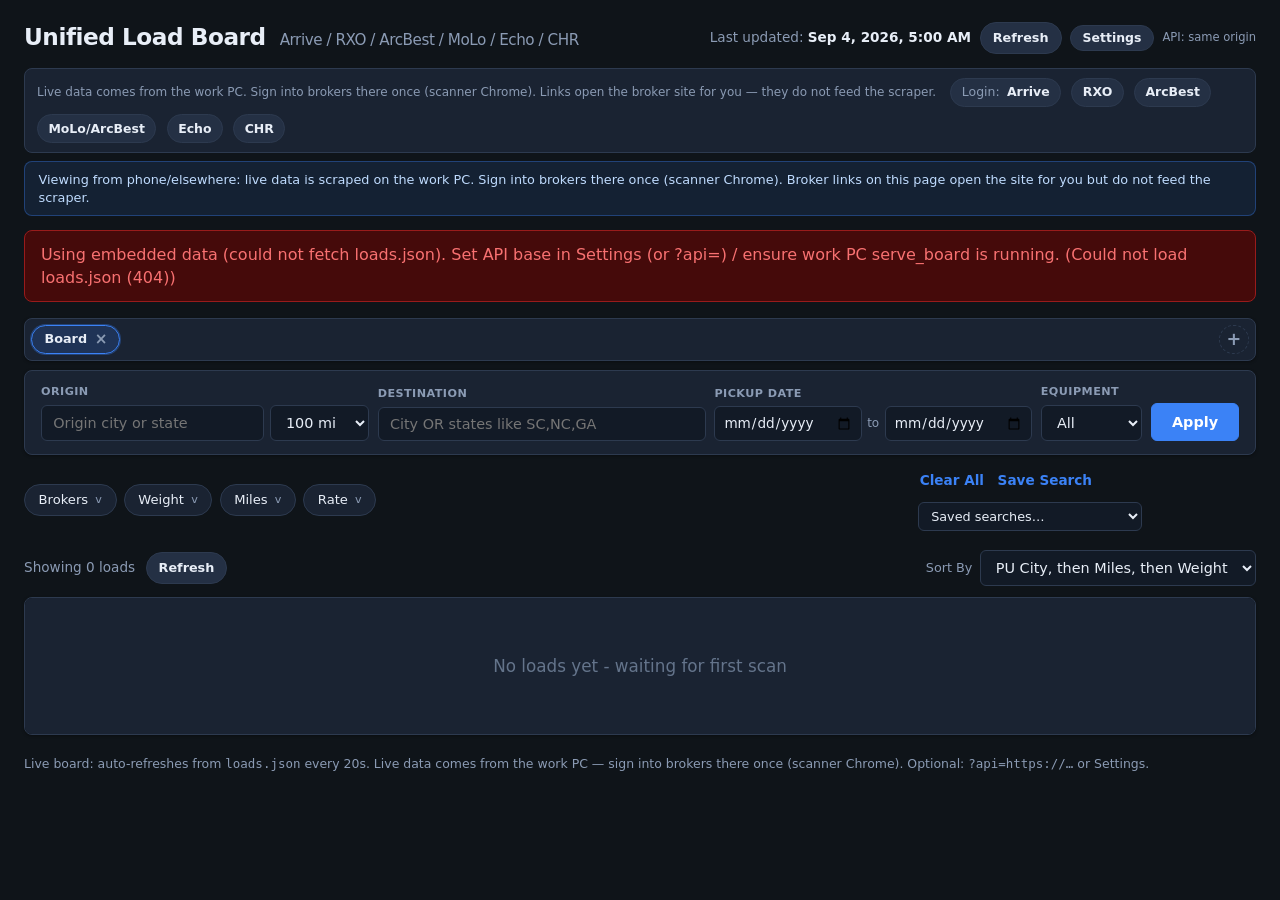
==== index.html @ 0a101c38 "Add CHR broker, clickable Load # deep-links, and per-tab broker filter Remove Notes column; multi-se" ====
<!DOCTYPE html>
<html lang="en">
<head>
  <meta charset="UTF-8" />
  <meta name="viewport" content="width=device-width, initial-scale=1" />
  <title>Unified Load Board - Zygis V</title>
  <style>
    :root {
      --bg: #0f1419;
      --surface: #1a2332;
      --surface-2: #243044;
      --border: #2d3a4f;
      --text: #e8eef7;
      --muted: #8b9bb4;
      --accent: #3b82f6;
      --accent-hover: #2563eb;
      --accent-soft: rgba(59,130,246,.18);
      --arrive: #22c55e;
      --rxo: #f59e0b;
      --arcbest: #a78bfa;
      --echo: #38bdf8;
      --chr: #fb7185;
      --warn-bg: #422006;
      --warn-border: #b45309;
      --warn-text: #fcd34d;
      --empty: #64748b;
      --row-hover: #1e2a3d;
      --input-bg: #121a26;
      --shadow: 0 1px 3px rgba(0,0,0,.35);
      --pop-shadow: 0 8px 28px rgba(0,0,0,.45);
      --radius: 8px;
      --chip-radius: 999px;
      font-family: "Inter", "Segoe UI", system-ui, -apple-system, sans-serif;
    }

    * { box-sizing: border-box; margin: 0; padding: 0; }

    body {
      background: var(--bg);
      color: var(--text);
      min-height: 100vh;
      line-height: 1.45;
      padding: 1.25rem 1.5rem 2.5rem;
    }

    header {
      display: flex;
      flex-wrap: wrap;
      align-items: flex-end;
      justify-content: space-between;
      gap: 1rem;
      margin-bottom: 1.25rem;
    }

    h1 {
      font-size: 1.45rem;
      font-weight: 650;
      letter-spacing: -0.02em;
    }

    h1 span {
      color: var(--muted);
      font-weight: 500;
      font-size: 0.95rem;
      margin-left: 0.4rem;
    }

    .meta {
      color: var(--muted);
      font-size: 0.85rem;
    }

    .meta strong { color: var(--text); font-weight: 550; }

    .meta-actions {
      display: flex;
      flex-wrap: wrap;
      align-items: center;
      gap: 0.55rem;
    }

    .btn-refresh {
      appearance: none;
      border: 1px solid var(--border);
      background: var(--surface-2);
      color: var(--text);
      font: inherit;
      font-size: 0.8rem;
      font-weight: 600;
      padding: 0.35rem 0.75rem;
      border-radius: var(--chip-radius);
      cursor: pointer;
    }
    .btn-refresh:hover { background: var(--border); border-color: var(--muted); }
    .btn-refresh:disabled { opacity: 0.6; cursor: wait; }

    .broker-bar {
      display: flex;
      flex-wrap: wrap;
      align-items: center;
      gap: 0.45rem 0.65rem;
      margin: -0.35rem 0 1rem;
      padding: 0.55rem 0.75rem;
      background: var(--surface);
      border: 1px solid var(--border);
      border-radius: var(--radius);
    }
    .broker-bar .broker-help {
      color: var(--muted);
      font-size: 0.75rem;
      margin-right: 0.25rem;
    }
    .broker-link {
      display: inline-flex;
      align-items: center;
      gap: 0.3rem;
      text-decoration: none;
      color: var(--text);
      background: var(--surface-2);
      border: 1px solid var(--border);
      border-radius: var(--chip-radius);
      padding: 0.28rem 0.65rem;
      font-size: 0.78rem;
      font-weight: 600;
    }
    .broker-link:hover { border-color: var(--accent); color: var(--accent); }
    .broker-link .blabel { color: var(--muted); font-weight: 500; margin-right: 0.15rem; }
    .broker-link.Arrive:hover { border-color: var(--arrive); color: var(--arrive); }
    .broker-link.RXO:hover { border-color: var(--rxo); color: var(--rxo); }
    .broker-link.ArcBest:hover { border-color: var(--arcbest); color: var(--arcbest); }
    .broker-link.MoLo:hover { border-color: #f472b6; color: #f472b6; }
    .broker-link.Echo:hover { border-color: var(--echo); color: var(--echo); }
    .broker-link.CHR:hover { border-color: var(--chr); color: var(--chr); }

    .remote-note {
      display: none;
      background: rgba(59,130,246,.12);
      border: 1px solid rgba(59,130,246,.35);
      color: #bfdbfe;
      padding: 0.55rem 0.85rem;
      border-radius: var(--radius);
      margin: -0.5rem 0 0.85rem;
      font-size: 0.8rem;
      line-height: 1.4;
    }
    .remote-note.visible { display: block; }
    .remote-note code { font-size: 0.75rem; }

    .settings-panel {
      display: none;
      background: var(--surface);
      border: 1px solid var(--border);
      border-radius: var(--radius);
      padding: 0.75rem 0.9rem;
      margin: -0.35rem 0 1rem;
      gap: 0.5rem;
      flex-wrap: wrap;
      align-items: center;
    }
    .settings-panel.open { display: flex; }
    .settings-panel label { font-size: 0.78rem; color: var(--muted); }
    .settings-panel input {
      flex: 1 1 220px;
      min-width: 180px;
      background: var(--input-bg);
      border: 1px solid var(--border);
      color: var(--text);
      border-radius: var(--chip-radius);
      padding: 0.35rem 0.7rem;
      font-size: 0.82rem;
    }
    .settings-panel .btn-settings-save,
    .btn-settings {
      background: var(--surface-2);
      border: 1px solid var(--border);
      color: var(--text);
      border-radius: var(--chip-radius);
      padding: 0.28rem 0.7rem;
      font-size: 0.78rem;
      font-weight: 600;
      cursor: pointer;
    }
    .settings-panel .btn-settings-save:hover,
    .btn-settings:hover { border-color: var(--accent); color: var(--accent); }
    .api-base-pill {
      font-size: 0.72rem;
      color: var(--muted);
      max-width: 280px;
      overflow: hidden;
      text-overflow: ellipsis;
      white-space: nowrap;
    }


    .banner {
      display: none;
      background: var(--warn-bg);
      border: 1px solid var(--warn-border);
      color: var(--warn-text);
      padding: 0.65rem 1rem;
      border-radius: var(--radius);
      margin-bottom: 1rem;
      font-size: 0.9rem;
      font-weight: 550;
    }

    .banner.visible { display: block; }

    /* ---- Top search toolbar ---- */
    .search-bar {
      display: flex;
      flex-wrap: wrap;
      gap: 0.55rem;
      align-items: flex-end;
      background: var(--surface);
      border: 1px solid var(--border);
      border-radius: var(--radius);
      padding: 0.85rem 1rem;
      box-shadow: var(--shadow);
      margin-bottom: 0.65rem;
    }

    .field {
      display: flex;
      flex-direction: column;
      gap: 0.25rem;
      font-size: 0.7rem;
      text-transform: uppercase;
      letter-spacing: 0.04em;
      color: var(--muted);
      font-weight: 600;
    }

    .field.grow { flex: 1 1 10rem; min-width: 9rem; }

    input, select, button {
      font-family: inherit;
    }

    input[type="text"], input[type="search"], input[type="number"], input[type="date"], select {
      background: var(--input-bg);
      border: 1px solid var(--border);
      color: var(--text);
      border-radius: 6px;
      padding: 0.5rem 0.7rem;
      font-size: 0.9rem;
      outline: none;
      min-width: 0;
      width: 100%;
    }

    input:focus, select:focus {
      border-color: var(--accent);
      box-shadow: 0 0 0 2px rgba(59,130,246,.25);
    }

    .origin-combo {
      display: flex;
      gap: 0.35rem;
      align-items: stretch;
    }
    .origin-combo input { flex: 1 1 auto; }
    .origin-combo select {
      flex: 0 0 6.2rem;
      width: auto;
    }

    .date-range {
      display: flex;
      align-items: center;
      gap: 0.35rem;
    }
    .date-range input[type="date"] {
      background: var(--input-bg);
      border: 1px solid var(--border);
      color: var(--text);
      border-radius: 6px;
      padding: 0.45rem 0.5rem;
      font-size: 0.85rem;
      min-width: 0;
      width: 9.2rem;
    }
    .date-range .date-sep {
      color: var(--muted);
      font-size: 0.75rem;
      text-transform: none;
      letter-spacing: 0;
      font-weight: 500;
    }

    .btn-search {
      background: var(--accent);
      border: 1px solid var(--accent);
      color: #fff;
      border-radius: 6px;
      padding: 0.5rem 1.25rem;
      font-size: 0.9rem;
      font-weight: 600;
      cursor: pointer;
      align-self: flex-end;
      height: 2.35rem;
      min-width: 5.5rem;
    }

    .btn-search:hover { background: var(--accent-hover); border-color: var(--accent-hover); }

    /* ---- Location tabs ---- */
    .location-tabs {
      display: flex;
      flex-wrap: wrap;
      align-items: center;
      gap: 0.4rem;
      margin-bottom: 0.55rem;
      padding: 0.35rem 0.4rem;
      background: var(--surface);
      border: 1px solid var(--border);
      border-radius: var(--radius);
      box-shadow: var(--shadow);
    }
    .loc-tabs-list {
      display: flex;
      flex-wrap: wrap;
      align-items: center;
      gap: 0.35rem;
      flex: 1 1 auto;
      min-width: 0;
    }
    .loc-tab {
      display: inline-flex;
      align-items: center;
      gap: 0.3rem;
      background: var(--surface-2);
      border: 1px solid var(--border);
      color: var(--text);
      border-radius: var(--chip-radius);
      padding: 0.28rem 0.55rem 0.28rem 0.75rem;
      font-size: 0.8rem;
      font-weight: 600;
      cursor: pointer;
      user-select: none;
      max-width: 14rem;
      height: 1.85rem;
      box-sizing: border-box;
    }
    .loc-tab:hover { border-color: var(--muted); }
    .loc-tab.active {
      border-color: var(--accent);
      background: var(--accent-soft);
      box-shadow: 0 0 0 1px rgba(59,130,246,.35);
    }
    .loc-tab-label {
      overflow: hidden;
      text-overflow: ellipsis;
      white-space: nowrap;
      outline: none;
      min-width: 1.5rem;
      max-width: 11rem;
    }
    .loc-tab-label[contenteditable="true"] {
      background: var(--input-bg);
      border-radius: 4px;
      padding: 0 0.25rem;
      cursor: text;
      user-select: text;
    }
    .loc-tab-close {
      display: inline-flex;
      align-items: center;
      justify-content: center;
      width: 1.15rem;
      height: 1.15rem;
      border-radius: 50%;
      color: var(--muted);
      font-size: 0.95rem;
      line-height: 1;
      flex: 0 0 auto;
      cursor: pointer;
    }
    .loc-tab-close:hover {
      background: rgba(248,113,113,.18);
      color: #f87171;
    }
    .loc-tab-add {
      appearance: none;
      border: 1px dashed var(--border);
      background: transparent;
      color: var(--muted);
      border-radius: var(--chip-radius);
      width: 1.85rem;
      height: 1.85rem;
      font-size: 1.1rem;
      font-weight: 650;
      cursor: pointer;
      flex: 0 0 auto;
      line-height: 1;
      padding: 0;
    }
    .loc-tab-add:hover {
      border-color: var(--accent);
      color: var(--accent);
      background: var(--accent-soft);
    }

    /* ---- Chips row ---- */
    .chips-row {
      display: flex;
      flex-wrap: wrap;
      align-items: center;
      gap: 0.55rem 0.75rem;
      margin-bottom: 0.85rem;
      position: relative;
      overflow: visible;
      padding: 0.15rem 0 0.35rem;
      min-height: 2.2rem;
    }
    .chips-row .chips-left {
      display: flex;
      flex-wrap: wrap;
      align-items: center;
      gap: 0.45rem;
      flex: 1 1 auto;
      min-width: 0;
    }
    .chips-row .chips-actions {
      display: flex;
      flex-wrap: wrap;
      align-items: center;
      gap: 0.65rem;
      margin-left: auto;
      flex: 0 0 auto;
    }
    .link-btn {
      background: none;
      border: none;
      color: var(--accent);
      font-size: 0.85rem;
      font-weight: 600;
      cursor: pointer;
      padding: 0.25rem 0.1rem;
      white-space: nowrap;
    }
    .link-btn:hover { text-decoration: underline; color: var(--accent-hover); }
    .saved-select {
      background: var(--input-bg);
      border: 1px solid var(--border);
      color: var(--text);
      border-radius: 6px;
      padding: 0.3rem 0.5rem;
      font-size: 0.8rem;
      min-width: 9rem;
      max-width: 14rem;
    }

    .chip-wrap {
      position: relative;
      display: inline-flex;
      align-items: center;
      flex: 0 0 auto;
    }

    .chip {
      position: relative;
      display: inline-flex;
      align-items: center;
      gap: 0.35rem;
      background: var(--surface);
      border: 1px solid var(--border);
      color: var(--text);
      border-radius: var(--chip-radius);
      padding: 0.4rem 0.85rem;
      font-size: 0.82rem;
      cursor: pointer;
      user-select: none;
      white-space: nowrap;
      height: 2rem;
      box-sizing: border-box;
    }

    .chip:hover { border-color: var(--accent); }
    .chip.active {
      border-color: var(--accent);
      background: var(--accent-soft);
      box-shadow: 0 0 0 1px rgba(59,130,246,.35);
    }

    .chip .chip-caret {
      color: var(--muted);
      font-size: 0.7rem;
      margin-left: 0.1rem;
    }

    .chip-clear-all {
      background: none;
      border: none;
      color: var(--accent);
      font-size: 0.82rem;
      cursor: pointer;
      padding: 0.35rem 0.5rem;
      text-decoration: underline;
      text-underline-offset: 2px;
    }

    .chip-clear-all:hover { color: var(--accent-hover); }

    .broker-checks {
      display: flex;
      flex-direction: column;
      gap: 0.35rem;
      margin: 0.35rem 0 0.55rem;
      max-height: 14rem;
      overflow: auto;
    }
    .broker-checks label {
      display: flex;
      align-items: center;
      gap: 0.45rem;
      font-size: 0.85rem;
      color: var(--text);
      cursor: pointer;
      user-select: none;
    }
    .broker-checks input { accent-color: var(--accent); }


    .popover {
      display: none !important;
      position: absolute;
      top: calc(100% + 8px);
      left: 0;
      z-index: 50;
      background: var(--surface-2);
      border: 1px solid var(--border);
      border-radius: var(--radius);
      padding: 0.9rem 1rem 0.85rem;
      min-width: 280px;
      box-shadow: var(--pop-shadow);
      white-space: normal;
    }

    .popover.open { display: block !important; }

    .popover h4 {
      font-size: 0.8rem;
      text-transform: uppercase;
      letter-spacing: 0.04em;
      color: var(--muted);
      margin-bottom: 0.65rem;
      font-weight: 650;
    }

    .range-values {
      display: flex;
      justify-content: space-between;
      font-size: 0.85rem;
      font-variant-numeric: tabular-nums;
      margin-bottom: 0.55rem;
      color: var(--text);
    }

    .dual-range {
      position: relative;
      height: 28px;
      margin: 0.2rem 0 0.75rem;
    }

    .dual-range input[type="range"] {
      position: absolute;
      left: 0;
      top: 8px;
      width: 100%;
      margin: 0;
      pointer-events: none;
      -webkit-appearance: none;
      appearance: none;
      background: transparent;
      height: 0;
    }

    .dual-range .track {
      position: absolute;
      left: 0;
      right: 0;
      top: 14px;
      height: 4px;
      background: var(--border);
      border-radius: 2px;
    }

    .dual-range .track-fill {
      position: absolute;
      top: 14px;
      height: 4px;
      background: var(--accent);
      border-radius: 2px;
      pointer-events: none;
    }

    .dual-range input[type="range"]::-webkit-slider-thumb {
      -webkit-appearance: none;
      appearance: none;
      pointer-events: auto;
      width: 16px;
      height: 16px;
      border-radius: 50%;
      background: #fff;
      border: 2px solid var(--accent);
      cursor: pointer;
      box-shadow: 0 1px 3px rgba(0,0,0,.4);
      position: relative;
      z-index: 2;
    }

    .dual-range input[type="range"]::-moz-range-thumb {
      pointer-events: auto;
      width: 16px;
      height: 16px;
      border-radius: 50%;
      background: #fff;
      border: 2px solid var(--accent);
      cursor: pointer;
      box-shadow: 0 1px 3px rgba(0,0,0,.4);
    }

    .dual-range input[type="range"]::-webkit-slider-runnable-track {
      height: 4px;
      background: transparent;
    }

    .dual-range input[type="range"]::-moz-range-track {
      height: 4px;
      background: transparent;
    }

    .range-inputs {
      display: flex;
      gap: 0.5rem;
      margin-bottom: 0.75rem;
    }

    .range-inputs label {
      flex: 1;
      display: flex;
      flex-direction: column;
      gap: 0.2rem;
      font-size: 0.68rem;
      text-transform: uppercase;
      letter-spacing: 0.04em;
      color: var(--muted);
      font-weight: 600;
    }

    .pop-actions {
      display: flex;
      justify-content: flex-end;
      gap: 0.45rem;
    }

    .btn-sm {
      background: var(--surface);
      border: 1px solid var(--border);
      color: var(--text);
      border-radius: 6px;
      padding: 0.35rem 0.7rem;
      font-size: 0.8rem;
      cursor: pointer;
    }

    .btn-sm:hover { background: var(--border); }

    .btn-sm.primary {
      background: var(--accent);
      border-color: var(--accent);
      color: #fff;
      font-weight: 600;
    }

    .btn-sm.primary:hover { background: var(--accent-hover); }

    /* ---- Stats + sort ---- */
    .stats-row {
      display: flex;
      flex-wrap: wrap;
      align-items: center;
      justify-content: space-between;
      gap: 0.75rem;
      margin-bottom: 0.65rem;
    }

    .stats {
      color: var(--muted);
      font-size: 0.85rem;
    }

    .sort-wrap {
      display: flex;
      align-items: center;
      gap: 0.45rem;
      font-size: 0.8rem;
      color: var(--muted);
    }

    .sort-wrap select {
      min-width: 15rem;
      width: auto;
    }

    .table-wrap {
      overflow-x: auto;
      border: 1px solid var(--border);
      border-radius: var(--radius);
      background: var(--surface);
      box-shadow: var(--shadow);
    }

    table {
      width: 100%;
      border-collapse: collapse;
      font-size: 0.875rem;
      min-width: 1280px;
    }

    th, td {
      padding: 0.7rem 0.75rem;
      text-align: left;
      border-bottom: 1px solid var(--border);
      white-space: nowrap;
    }

    th {
      background: var(--surface-2);
      color: var(--muted);
      font-size: 0.72rem;
      text-transform: uppercase;
      letter-spacing: 0.045em;
      font-weight: 650;
      cursor: pointer;
      user-select: none;
      position: sticky;
      top: 0;
      z-index: 1;
    }

    th:hover { color: var(--text); }
    th .sort-ind { opacity: 0.45; margin-left: 0.25rem; font-weight: 700; }
    th.active .sort-ind { opacity: 1; color: var(--accent); }

    tbody tr:hover { background: var(--row-hover); }
    tbody tr:last-child td { border-bottom: none; }

    .num { text-align: right; font-variant-numeric: tabular-nums; }
    th.num { text-align: right; }

    .badge {
      display: inline-block;
      padding: 0.15rem 0.5rem;
      border-radius: 999px;
      font-size: 0.75rem;
      font-weight: 650;
      letter-spacing: 0.02em;
    }

    .badge.Arrive { background: rgba(34,197,94,.15); color: var(--arrive); }
    .badge.RXO { background: rgba(245,158,11,.15); color: var(--rxo); }
    .badge.ArcBest { background: rgba(167,139,250,.15); color: var(--arcbest); }
    .badge.MoLo { background: rgba(244,114,182,.15); color: #f472b6; }
    .badge.Echo { background: rgba(56,189,248,.15); color: var(--echo); }
    .badge.CHR { background: rgba(251,113,133,.15); color: var(--chr); }

    .link a {
      color: var(--accent);
      text-decoration: none;
      font-weight: 550;
    }
    .link a:hover { text-decoration: underline; color: var(--accent-hover); }

    .age {
      font-variant-numeric: tabular-nums;
      color: var(--muted);
      font-weight: 550;
    }

    .empty {
      text-align: center;
      padding: 3.5rem 1.5rem;
      color: var(--empty);
      font-size: 1.05rem;
    }

    .error {
      color: #f87171;
      background: #450a0a;
      border: 1px solid #991b1b;
      padding: 0.75rem 1rem;
      border-radius: var(--radius);
      margin-bottom: 1rem;
      display: none;
    }
    .error.visible { display: block; }

    footer {
      margin-top: 1.25rem;
      color: var(--muted);
      font-size: 0.78rem;
    }

    @media (max-width: 720px) {
      body { padding: 1rem; }
      .search-bar .field { flex: 1 1 45%; }
      .sort-wrap { width: 100%; }
      .sort-wrap select { width: 100%; min-width: 0; }
    }
  </style>
</head>
<body>
  <header>
    <div>
      <h1>Unified Load Board <span>Arrive / RXO / ArcBest / MoLo / Echo / CHR</span></h1>
    </div>
    <div class="meta-actions">
      <div class="meta">Last updated: <strong id="updatedAt">-</strong></div>
      <button type="button" class="btn-refresh" id="btnRefresh" title="Re-fetch loads.json now">Refresh</button>
      <button type="button" class="btn-settings" id="btnSettings" title="Set remote API base URL">Settings</button>
      <span class="api-base-pill" id="apiBasePill" title="Data API base"></span>
    </div>
  </header>

  <div class="broker-bar" id="brokerBar" aria-label="Broker login links">
    <span class="broker-help" id="brokerHelp">Live data comes from the work PC. Sign into brokers there once (scanner Chrome). Links below open the broker site for you — they do not feed the scraper.</span>
    <a class="broker-link Arrive" href="https://carrier.arrivelogistics.com/find-loads" target="_blank" rel="noopener noreferrer"><span class="blabel">Login:</span> Arrive</a>
    <a class="broker-link RXO" href="https://carrier.rxoconnect.rxo.com/loads/available-loads" target="_blank" rel="noopener noreferrer">RXO</a>
    <a class="broker-link ArcBest" href="https://carriers.arcb.com/Shipments" target="_blank" rel="noopener noreferrer">ArcBest</a>
    <a class="broker-link MoLo" href="https://carriers.arcb.com/Shipments" target="_blank" rel="noopener noreferrer">MoLo/ArcBest</a>
    <a class="broker-link Echo" href="https://echodrive.echo.com/carrier/10261/availableLoads" target="_blank" rel="noopener noreferrer">Echo</a>
    <a class="broker-link CHR" href="https://www.navispherecarrier.com/" target="_blank" rel="noopener noreferrer">CHR</a>
  </div>

  <div class="settings-panel" id="settingsPanel" aria-label="API settings">
    <label for="apiBaseInput">API base URL (tunnel or work PC)</label>
    <input type="url" id="apiBaseInput" placeholder="https://xxxx.trycloudflare.com" autocomplete="off" />
    <button type="button" class="btn-settings-save" id="btnSaveApi">Save</button>
    <button type="button" class="btn-settings-save" id="btnClearApi">Clear (same origin)</button>
  </div>

  <div id="remoteNote" class="remote-note" role="status">
    Viewing from phone/elsewhere: live data is scraped on the work PC. Sign into brokers there once (scanner Chrome). Broker links on this page open the site for you but do not feed the scraper.
  </div>

  <div id="sampleBanner" class="banner" role="status">
    Sample data - not live. Rows with EXAMPLE- IDs are placeholders for UI demo only.
  </div>

  <div id="errorBox" class="error" role="alert"></div>

  <!-- Multi-location tabs (each tab keeps its own filter set) -->
  <div class="location-tabs" id="locationTabs" role="tablist" aria-label="Location boards">
    <div class="loc-tabs-list" id="locTabsList"></div>
    <button type="button" class="loc-tab-add" id="locTabAdd" title="Add location tab" aria-label="Add location tab">+</button>
  </div>

  <!-- Top search row (Arrive-like) -->
  <div class="search-bar" id="searchBar">
    <label class="field grow">Origin
      <div class="origin-combo">
        <input type="text" id="filterOrigin" placeholder="Origin city or state" autocomplete="off" aria-label="Origin city or state" />
        <select id="filterRadius" aria-label="Origin radius" title="Origin radius">
          <option value="50">50 mi</option>
          <option value="100" selected>100 mi</option>
          <option value="150">150 mi</option>
          <option value="250">250 mi</option>
          <option value="any">Any</option>
        </select>
      </div>
    </label>
    <label class="field grow">Destination
      <input type="text" id="filterDest" placeholder="City OR states like SC,NC,GA" autocomplete="off" aria-label="Destination city or states (e.g. SC, NC, GA)" title="Enter a city, or multiple US state codes: SC,NC,GA or SC NC GA" />
    </label>
    <label class="field">Pickup date
      <div class="date-range" role="group" aria-label="Pickup date range">
        <input type="date" id="filterPuFrom" aria-label="Pickup from date" />
        <span class="date-sep">to</span>
        <input type="date" id="filterPuTo" aria-label="Pickup to date" />
      </div>
    </label>
    <label class="field">Equipment
      <select id="filterEquipment" aria-label="Filter by equipment">
        <option value="">All</option>
      </select>
    </label>
    <button type="button" class="btn-search" id="btnSearch">Apply</button>
  </div>

  <!-- Filter chips with popovers (popover MUST NOT live inside <button>) -->
  <div class="chips-row" id="chipsRow">
    <div class="chips-left">
      <div class="chip-wrap" id="wrapBrokers">
        <button type="button" class="chip" id="chipBrokers" data-chip="brokers" aria-haspopup="true" aria-expanded="false">
          <span class="chip-label">Brokers</span><span class="chip-caret">v</span>
        </button>
        <div class="popover" id="popBrokers" role="dialog" aria-label="Broker filter">
          <h4>Brokers</h4>
          <div class="broker-checks" id="brokerChecks"></div>
          <div class="pop-actions">
            <button type="button" class="btn-sm" data-clear="brokers">All</button>
            <button type="button" class="btn-sm primary" data-done="brokers">Done</button>
          </div>
        </div>
      </div>

      <div class="chip-wrap" id="wrapWeight">
        <button type="button" class="chip" id="chipWeight" data-chip="weight" aria-haspopup="true" aria-expanded="false">
          <span class="chip-label">Weight</span><span class="chip-caret">v</span>
        </button>
        <div class="popover" id="popWeight" role="dialog" aria-label="Weight filter">
          <h4>Weight (lbs)</h4>
          <div class="range-values">
            <span id="weightMinLabel">0</span>
            <span id="weightMaxLabel">0</span>
          </div>
          <div class="dual-range" id="weightDual">
            <div class="track"></div>
            <div class="track-fill" id="weightFill"></div>
            <input type="range" id="weightMinRange" aria-label="Min weight" />
            <input type="range" id="weightMaxRange" aria-label="Max weight" />
          </div>
          <div class="range-inputs">
            <label>Min <input type="number" id="weightMinNum" /></label>
            <label>Max <input type="number" id="weightMaxNum" /></label>
          </div>
          <div class="pop-actions">
            <button type="button" class="btn-sm" data-clear="weight">Clear</button>
            <button type="button" class="btn-sm primary" data-done="weight">Done</button>
          </div>
        </div>
      </div>

      <div class="chip-wrap" id="wrapMiles">
        <button type="button" class="chip" id="chipMiles" data-chip="miles" aria-haspopup="true" aria-expanded="false">
          <span class="chip-label">Miles</span><span class="chip-caret">v</span>
        </button>
        <div class="popover" id="popMiles" role="dialog" aria-label="Miles filter">
          <h4>Miles</h4>
          <div class="range-values">
            <span id="milesMinLabel">0</span>
            <span id="milesMaxLabel">0</span>
          </div>
          <div class="dual-range" id="milesDual">
            <div class="track"></div>
            <div class="track-fill" id="milesFill"></div>
            <input type="range" id="milesMinRange" aria-label="Min miles" />
            <input type="range" id="milesMaxRange" aria-label="Max miles" />
          </div>
          <div class="range-inputs">
            <label>Min <input type="number" id="milesMinNum" /></label>
            <label>Max <input type="number" id="milesMaxNum" /></label>
          </div>
          <div class="pop-actions">
            <button type="button" class="btn-sm" data-clear="miles">Clear</button>
            <button type="button" class="btn-sm primary" data-done="miles">Done</button>
          </div>
        </div>
      </div>

      <div class="chip-wrap" id="wrapRate">
        <button type="button" class="chip" id="chipRate" data-chip="rate" aria-haspopup="true" aria-expanded="false">
          <span class="chip-label">Rate</span><span class="chip-caret">v</span>
        </button>
        <div class="popover" id="popRate" role="dialog" aria-label="Rate filter">
          <h4>Rate ($)</h4>
          <div class="range-values">
            <span id="rateMinLabel">0</span>
            <span id="rateMaxLabel">0</span>
          </div>
          <div class="dual-range" id="rateDual">
            <div class="track"></div>
            <div class="track-fill" id="rateFill"></div>
            <input type="range" id="rateMinRange" aria-label="Min rate" />
            <input type="range" id="rateMaxRange" aria-label="Max rate" />
          </div>
          <div class="range-inputs">
            <label>Min <input type="number" id="rateMinNum" /></label>
            <label>Max <input type="number" id="rateMaxNum" /></label>
          </div>
          <div class="pop-actions">
            <button type="button" class="btn-sm" data-clear="rate">Clear</button>
            <button type="button" class="btn-sm primary" data-done="rate">Done</button>
          </div>
        </div>
      </div>
    </div>
    <div class="chips-actions">
      <button type="button" class="link-btn" id="clearAll">Clear All</button>
      <button type="button" class="link-btn" id="btnSaveSearch">Save Search</button>
      <select id="savedSearches" class="saved-select" aria-label="Saved searches">
        <option value="">Saved searches…</option>
      </select>
    </div>
  </div>

  <div class="stats-row">
    <div class="stats-left" style="display:flex;align-items:center;gap:0.65rem;flex-wrap:wrap;">
      <div class="stats" id="stats">Showing 0 loads</div>
      <button type="button" class="btn-refresh" id="btnRefreshStats" title="Re-fetch loads.json now">Refresh</button>
    </div>
    <div class="sort-wrap">
      <label for="sortPreset">Sort By</label>
      <select id="sortPreset" aria-label="Sort By">
        <option value="pu_miles_weight">PU City, then Miles, then Weight</option>
        <option value="miles_asc">Closest miles (low-high)</option>
        <option value="miles_desc">Farthest miles</option>
        <option value="weight_desc">Heaviest weight</option>
        <option value="weight_asc">Lightest weight</option>
        <option value="rate_desc">Highest rate</option>
        <option value="rate_asc">Lowest rate</option>
        <option value="newest">Newest on board</option>
        <option value="column">Column header (manual)</option>
      </select>
    </div>
  </div>

  <div class="table-wrap">
    <table id="loadsTable" aria-label="Consolidated loads">
      <thead>
        <tr>
          <th data-key="source">Source <span class="sort-ind">*</span></th>
          <th data-key="id">Load # <span class="sort-ind">*</span></th>
          <th data-key="pickup_city">PU City <span class="sort-ind">*</span></th>
          <th data-key="pickup_date">PU Date <span class="sort-ind">*</span></th>
          <th data-key="pickup_time">PU Time <span class="sort-ind">*</span></th>
          <th data-key="delivery_city">Del City <span class="sort-ind">*</span></th>
          <th data-key="delivery_date">Del Date <span class="sort-ind">*</span></th>
          <th data-key="delivery_time">Del Time <span class="sort-ind">*</span></th>
          <th class="num" data-key="weight">Weight <span class="sort-ind">*</span></th>
          <th class="num" data-key="pallets">Pallets <span class="sort-ind">*</span></th>
          <th data-key="equipment">Equip <span class="sort-ind">*</span></th>
          <th class="num" data-key="miles">Miles <span class="sort-ind">*</span></th>
          <th class="num" data-key="rate">Rate <span class="sort-ind">*</span></th>
          <th class="num" data-key="rpm">RPM <span class="sort-ind">*</span></th>
          <th data-key="seen_age">On board <span class="sort-ind">*</span></th>
        </tr>
      </thead>
      <tbody id="tbody"></tbody>
    </table>
    <div id="emptyState" class="empty" hidden>No loads yet - waiting for first scan</div>
  </div>

  <footer>
    Live board: auto-refreshes from <code>loads.json</code> every 20s. Live data comes from the work PC — sign into brokers there once (scanner Chrome). Optional: <code>?api=https://…</code> or Settings.
  </footer>

  <script src="config.js"></script>
  <script>
    (function () {
      const EMPTY = "-";
      const API_LS_KEY = "ulb_api_base";

      function resolveApiBase() {
        try {
          const q = new URLSearchParams(location.search).get("api");
          if (q && String(q).trim()) return String(q).trim().replace(/\/+$/, "");
        } catch (_) {}
        try {
          const ls = localStorage.getItem(API_LS_KEY);
          if (ls && String(ls).trim()) return String(ls).trim().replace(/\/+$/, "");
        } catch (_) {}
        try {
          if (typeof window.ULB_API_BASE === "string" && window.ULB_API_BASE.trim()) {
            return window.ULB_API_BASE.trim().replace(/\/+$/, "");
          }
        } catch (_) {}
        return "";
      }

      let API_BASE = resolveApiBase();

      function apiUrl(path) {
        const p = String(path || "").replace(/^\/+/, "");
        if (!API_BASE) return p;
        return API_BASE.replace(/\/+$/, "") + "/" + p;
      }

      function refreshApiUi() {
        const pill = document.getElementById("apiBasePill");
        const note = document.getElementById("remoteNote");
        const help = document.getElementById("brokerHelp");
        const input = document.getElementById("apiBaseInput");
        if (pill) {
          pill.textContent = API_BASE ? ("API: " + API_BASE) : "API: same origin";
          pill.title = API_BASE || location.origin || "same origin";
        }
        if (input && document.activeElement !== input) input.value = API_BASE || "";
        const remote = !!API_BASE || (location.hostname && location.hostname !== "localhost" && location.hostname !== "127.0.0.1");
        if (note) {
          if (remote) note.classList.add("visible");
          else note.classList.remove("visible");
        }
        if (help) {
          help.textContent = remote
            ? "Live data comes from the work PC. Sign into brokers there once (scanner Chrome). Links open the broker site for you — they do not feed the scraper."
            : "Local board: keep scanner Chrome signed in on this PC. Broker links open login pages (use the scanner Chrome profile for scraping).";
        }
      }

      const state = {
        loads: [],
        updatedAt: null,
        sortPreset: "pu_miles_weight",
        sortKey: "pickup_city",
        sortDir: "asc",
        dataSource: null,
        pickupFrom: "",
        pickupTo: "",
        // Applied filter snapshot (Search/Apply copies UI into these)
        applied: null,
        // Applied range filters (null = full / inactive)
        weightMin: null,
        weightMax: null,
        milesMin: null,
        milesMax: null,
        rateMin: null,
        rateMax: null,
        // Data-derived bounds
        bounds: {
          weight: { min: 0, max: 0 },
          miles: { min: 0, max: 0 },
          rate: { min: 0, max: 0 },
        },
        cityCoords: {},
        originIndex: {},
        zipCoords: {},
      };

      const el = {
        tbody: document.getElementById("tbody"),
        empty: document.getElementById("emptyState"),
        updatedAt: document.getElementById("updatedAt"),
        banner: document.getElementById("sampleBanner"),
        error: document.getElementById("errorBox"),
        stats: document.getElementById("stats"),
        origin: document.getElementById("filterOrigin"),
        radius: document.getElementById("filterRadius"),
        dest: document.getElementById("filterDest"),
        equipment: document.getElementById("filterEquipment"),
        puFrom: document.getElementById("filterPuFrom"),
        puTo: document.getElementById("filterPuTo"),
        sortPreset: document.getElementById("sortPreset"),
        btnSearch: document.getElementById("btnSearch"),
        locTabsList: document.getElementById("locTabsList"),
        locTabAdd: document.getElementById("locTabAdd"),
        clearAll: document.getElementById("clearAll"),
        btnSaveSearch: document.getElementById("btnSaveSearch"),
        btnRefresh: document.getElementById("btnRefresh"),
        btnRefreshStats: document.getElementById("btnRefreshStats"),
        savedSearches: document.getElementById("savedSearches"),
        table: document.getElementById("loadsTable"),
        chipWeight: document.getElementById("chipWeight"),
        chipMiles: document.getElementById("chipMiles"),
        chipRate: document.getElementById("chipRate"),
        chipBrokers: document.getElementById("chipBrokers"),
      };

      const ALL_BROKERS = ["Arrive", "RXO", "ArcBest", "MoLo", "Echo", "CHR"];
      const BROKER_BOARD_URLS = {
        Arrive: "https://carrier.arrivelogistics.com/find-loads",
        RXO: "https://carrier.rxoconnect.rxo.com/loads/available-loads",
        ArcBest: "https://carriers.arcb.com/Shipments",
        MoLo: "https://carriers.arcb.com/Shipments",
        Echo: "https://echodrive.echo.com/carrier/10261/availableLoads",
        CHR: "https://www.navispherecarrier.com/",
      };

      function normalizeSourcesList(f) {
        if (f && Array.isArray(f.sources) && f.sources.length) {
          const want = {};
          f.sources.forEach((s) => { if (s) want[String(s)] = true; });
          const picked = ALL_BROKERS.filter((s) => want[s]);
          return picked.length ? picked : ALL_BROKERS.slice();
        }
        // Migrate legacy single-select `source` (and drop it going forward)
        if (f && f.source) {
          const s = String(f.source);
          if (ALL_BROKERS.indexOf(s) >= 0) return [s];
        }
        return ALL_BROKERS.slice();
      }

      function sourcesAreAll(list) {
        const s = list || [];
        return s.length === 0 || s.length >= ALL_BROKERS.length;
      }

      function isUsefulLoadUrl(url, id) {
        const u = String(url || "").trim();
        if (!u || !/^https?:\/\//i.test(u)) return false;
        if (/^tel:/i.test(u)) return false;
        const bare = u.replace(/\/$/, "");
        const boards = Object.keys(BROKER_BOARD_URLS).map((k) =>
          String(BROKER_BOARD_URLS[k]).replace(/\/$/, "")
        );
        if (boards.indexOf(bare) >= 0) return false;
        // Generic board path with only query-less board URL variants
        for (let i = 0; i < boards.length; i++) {
          if (bare === boards[i]) return false;
        }
        if (id && u.indexOf(String(id)) >= 0) return true;
        // Non-board http(s) link (detail / filtered / deep) counts as useful
        return true;
      }

      function loadDetailUrl(load) {
        const id = String((load && load.id) || "").trim();
        const src = String((load && load.source) || "").trim();
        const raw = String((load && load.url) || "").trim();
        if (isUsefulLoadUrl(raw, id)) return raw;
        const board = BROKER_BOARD_URLS[src] || "";
        const synthetic =
          !id ||
          /^(ARR-|ARC-|ECHO-|CHR-|EXAMPLE-)/i.test(id) ||
          id.indexOf(",") >= 0;
        if (synthetic) return board || raw || "";
        const enc = encodeURIComponent(id);
        if (src === "Arrive") {
          return "https://carrier.arrivelogistics.com/find-loads?loadBoardId=" + enc;
        }
        if (src === "RXO") {
          // RXO ids often look like "2-21508696"
          return "https://carrier.rxoconnect.rxo.com/loads/" + enc;
        }
        if (src === "ArcBest" || src === "MoLo") {
          return "https://carriers.arcb.com/Shipments?shipmentId=" + enc;
        }
        if (src === "Echo") {
          return "https://echodrive.echo.com/carrier/10261/availableLoads?loadId=" + enc;
        }
        if (src === "CHR") {
          return "https://www.navispherecarrier.com/?loadId=" + enc;
        }
        return board || raw || "";
      }

      function rpm(load) {
        if (load.rate == null || load.miles == null || Number(load.miles) === 0) return null;
        return Number(load.rate) / Number(load.miles);
      }

      /**
       * parseWeight(val): number from "43290", "43,290 LBS", "30.1".
       * If string clearly contains "ton"/"tons", treat as tons*2000.
       * Arrive-style small decimals like 30.1 with no tons marker are kept as-is
       * (filter on the numeric value; do not auto-scale to pounds).
       */
      function parseWeight(val) {
        if (val == null || val === "") return null;
        if (typeof val === "number" && !Number.isNaN(val)) return val;
        const s = String(val).trim();
        const cleaned = s.replace(/,/g, "");
        const m = cleaned.match(/(\d+(?:\.\d+)?)/);
        if (!m) return null;
        let n = parseFloat(m[1]);
        if (Number.isNaN(n)) return null;
        if (/\btons?\b/i.test(s)) n = n * 2000;
        return n;
      }

      /** parseMiles(val): number from miles field */
      function parseMiles(val) {
        if (val == null || val === "") return null;
        if (typeof val === "number" && !Number.isNaN(val)) return val;
        const cleaned = String(val).replace(/,/g, "");
        const m = cleaned.match(/(\d+(?:\.\d+)?)/);
        if (!m) return null;
        const n = parseFloat(m[1]);
        return Number.isNaN(n) ? null : n;
      }

      /** cityMatch(hay, needle): case-insensitive includes */
      function cityMatch(hay, needle) {
        if (!needle) return true;
        return String(hay || "").toLowerCase().includes(String(needle).toLowerCase());
      }

      /** US state / DC codes for dest multi-state filter */
      const US_STATE_CODES = {
        AL:1,AK:1,AZ:1,AR:1,CA:1,CO:1,CT:1,DE:1,FL:1,GA:1,HI:1,ID:1,IL:1,IN:1,IA:1,KS:1,
        KY:1,LA:1,ME:1,MD:1,MA:1,MI:1,MN:1,MS:1,MO:1,MT:1,NE:1,NV:1,NH:1,NJ:1,NM:1,NY:1,
        NC:1,ND:1,OH:1,OK:1,OR:1,PA:1,RI:1,SC:1,SD:1,TN:1,TX:1,UT:1,VT:1,VA:1,WA:1,WV:1,
        WI:1,WY:1,DC:1
      };

      /**
       * If dest looks like a list of 2-letter US state codes (2+ codes, or a single
       * valid state alone), return uppercase codes[]; else null (use cityMatch).
       * Accepts: "SC, NC, GA" | "SC NC GA" | "SC/NC/GA" | "SC"
       */
      function parseDestStateList(destQ) {
        const raw = String(destQ || "").trim();
        if (!raw) return null;
        // City strings like "Hartsville, SC" or "Dallas, TX 75201" are NOT state lists
        if (/,/.test(raw) && /[A-Za-z]{3,}/.test(raw)) return null;
        const parts = raw.split(/[,\/|\s]+/).map((p) => p.trim()).filter(Boolean);
        if (!parts.length) return null;
        const codes = [];
        for (const p of parts) {
          if (!/^[A-Za-z]{2}$/.test(p)) return null;
          const up = p.toUpperCase();
          if (!US_STATE_CODES[up]) return null;
          if (codes.indexOf(up) < 0) codes.push(up);
        }
        if (codes.length >= 2) return codes;
        if (codes.length === 1) return codes; // single 2-letter state alone
        return null;
      }

      /** Parse delivery state from delivery_city / destination blobs. */
      function parseDeliveryState(load) {
        const hay = String(
          (load && (load.delivery_city || load.destination || load.delivery || "")) || ""
        ).replace(/\s+/g, " ").trim();
        if (!hay) return "";
        // "City, SC 29550" | "Hartsville, SC" | "SC 29550" | "PA 16881" | "... SC"
        let m = hay.match(/,\s*([A-Za-z]{2})(?:\s+\d{5}(?:-\d{4})?)?\s*$/);
        if (m && US_STATE_CODES[m[1].toUpperCase()]) return m[1].toUpperCase();
        m = hay.match(/^([A-Za-z]{2})(?:\s+\d{5}(?:-\d{4})?)?\s*$/);
        if (m && US_STATE_CODES[m[1].toUpperCase()]) return m[1].toUpperCase();
        m = hay.match(/\b([A-Za-z]{2})\s+\d{5}(?:-\d{4})?\b/);
        if (m && US_STATE_CODES[m[1].toUpperCase()]) return m[1].toUpperCase();
        m = hay.match(/\b([A-Za-z]{2})\s*$/);
        if (m && US_STATE_CODES[m[1].toUpperCase()]) return m[1].toUpperCase();
        return "";
      }

      function parseCityState(s) {
        s = String(s || "").replace(/\s+/g, " ").trim();
        s = s.replace(/\s+\d{5}(-\d{4})?$/, "");
        const m = s.match(/^(.+),\s*([A-Za-z]{2})$/);
        if (m) return { city: m[1].trim(), state: m[2].toUpperCase() };
        return { city: s, state: "" };
      }

      function haversineMiles(lat1, lon1, lat2, lon2) {
        const R = 3958.7613;
        const toRad = (d) => (d * Math.PI) / 180;
        const dLat = toRad(lat2 - lat1);
        const dLon = toRad(lon2 - lon1);
        const a =
          Math.sin(dLat / 2) * Math.sin(dLat / 2) +
          Math.cos(toRad(lat1)) * Math.cos(toRad(lat2)) *
            Math.sin(dLon / 2) * Math.sin(dLon / 2);
        return 2 * R * Math.asin(Math.min(1, Math.sqrt(a)));
      }

      function lookupOriginCoords(query) {
        const q = String(query || "").trim();
        if (!q) return null;
        const parsed = parseCityState(q);
        if (parsed.city && parsed.state) {
          const key = parsed.city.toLowerCase() + ", " + parsed.state.toLowerCase();
          const hit = state.originIndex[key];
          if (hit) return { lat: hit[0], lon: hit[1], key: key };
        }
        if (state.cityCoords[q]) {
          const c = state.cityCoords[q];
          return { lat: c.lat, lon: c.lon, key: q };
        }
        const needle = q.toLowerCase();
        let best = null;
        for (const [k, v] of Object.entries(state.originIndex)) {
          if (k === needle) return { lat: v[0], lon: v[1], key: k };
          if (!best && (k.includes(needle) || needle.includes(k.split(",")[0].trim()))) {
            best = { lat: v[0], lon: v[1], key: k };
          }
        }
        return best;
      }

      function lookupZip(zip) {
        if (!zip) return null;
        const z = String(zip).replace(/\D/g, "").slice(0, 5);
        if (z.length !== 5) return null;
        const rec = state.zipCoords[z];
        if (!rec) return null;
        if (rec.lat != null && rec.lon != null) return { lat: rec.lat, lon: rec.lon, label: rec.label || "" };
        if (rec.label) {
          const key = String(rec.label).toLowerCase();
          const hit = state.originIndex[key];
          if (hit) return { lat: hit[0], lon: hit[1], label: rec.label };
        }
        return rec.label ? { label: rec.label } : null;
      }

      function coordsForLoadCity(rawCity) {
        if (!rawCity) return null;
        if (state.cityCoords[rawCity]) {
          const c = state.cityCoords[rawCity];
          return { lat: c.lat, lon: c.lon };
        }
        const s = String(rawCity).trim();
        // RXO-style "IL 60410" or bare zip
        let m = s.match(/^([A-Za-z]{2})\s+(\d{5})(?:-\d{4})?$/);
        if (m) {
          const z = lookupZip(m[2]);
          if (z && z.lat != null) return { lat: z.lat, lon: z.lon };
        }
        m = s.match(/\b(\d{5})(?:-\d{4})?\b/);
        if (m) {
          const z = lookupZip(m[1]);
          if (z && z.lat != null) return { lat: z.lat, lon: z.lon };
        }
        const parsed = parseCityState(rawCity);
        if (parsed.city && parsed.state) {
          const key = parsed.city.toLowerCase() + ", " + parsed.state.toLowerCase();
          const hit = state.originIndex[key];
          if (hit) return { lat: hit[0], lon: hit[1] };
        }
        return null;
      }

      function displayCity(rawCity) {
        const s = String(rawCity || "").trim();
        if (!s) return "";
        let m = s.match(/^([A-Za-z]{2})\s+(\d{5})(?:-\d{4})?$/);
        if (m) {
          const z = lookupZip(m[2]);
          if (z && z.label) return z.label + " " + m[2];
        }
        return s;
      }

      function originRadiusMiles() {
        if (el.radius.value === "any") return Infinity;
        const v = parseInt(el.radius.value, 10);
        return Number.isFinite(v) ? v : 100;
      }

      function parsePallets(val) {
        if (val == null || val === "") return null;
        if (typeof val === "number" && !Number.isNaN(val)) return val;
        const cleaned = String(val).replace(/,/g, "");
        const m = cleaned.match(/(\d+(?:\.\d+)?)/);
        if (!m) return null;
        const n = parseFloat(m[1]);
        return Number.isNaN(n) ? null : n;
      }

      function parseRate(val) {
        if (val == null || val === "") return null;
        if (typeof val === "number" && !Number.isNaN(val)) return val;
        const cleaned = String(val).replace(/[$,]/g, "");
        const m = cleaned.match(/(\d+(?:\.\d+)?)/);
        if (!m) return null;
        const n = parseFloat(m[1]);
        return Number.isNaN(n) ? null : n;
      }

      function formatWeight(val) {
        if (val == null || val === "") return EMPTY;
        if (typeof val === "number" && !Number.isNaN(val)) {
          return val.toLocaleString(undefined, { maximumFractionDigits: 0 });
        }
        const s = String(val).trim();
        return s || EMPTY;
      }

      function formatPallets(val) {
        if (val == null || val === "") return EMPTY;
        if (typeof val === "number" && !Number.isNaN(val)) return String(val);
        const s = String(val).trim();
        return s || EMPTY;
      }

      function formatMoney(n) {
        if (n == null || n === "") return EMPTY;
        return "$" + Number(n).toLocaleString(undefined, { maximumFractionDigits: 0 });
      }

      function formatRpm(n) {
        if (n == null || Number.isNaN(n)) return EMPTY;
        return "$" + n.toFixed(2);
      }

      function formatNum(n) {
        if (n == null || n === "") return EMPTY;
        return Number(n).toLocaleString();
      }

      function formatCell(v) {
        if (v == null || v === "") return EMPTY;
        return String(v);
      }

      function formatUpdated(iso) {
        if (!iso) return EMPTY;
        try {
          const dt = new Date(iso);
          if (Number.isNaN(dt.getTime())) return iso;
          return dt.toLocaleString(undefined, {
            dateStyle: "medium",
            timeStyle: "short",
          });
        } catch (_) {
          return iso;
        }
      }

      function asciiDashes(s) {
        return String(s == null ? "" : s)
          .replace(/[\u2013\u2014\u2012\u2015]/g, "-")
          .replace(/\u2026/g, "...")
          .replace(/[\u2190-\u21FF]/g, "-")
          .replace(/\u00B7/g, "|");
      }

      function normalizeCityKey(s) {
        return String(s || "")
          .toLowerCase()
          .replace(/[^a-z0-9]+/g, " ")
          .trim();
      }

      function displayNotes(load) {
        const pu = load.pickup_city || load.origin || "";
        const de = load.delivery_city || load.destination || "";
        const parts = [];
        if (load.status) parts.push(String(load.status));
        if (load.notes) parts.push(String(load.notes));
        let raw = asciiDashes(parts.filter(Boolean).join(" | ")).trim();
        if (!raw) return "";

        const norm = normalizeCityKey(raw);
        const puKey = normalizeCityKey(pu);
        const deKey = normalizeCityKey(de);
        if (puKey && deKey) {
          const onlyCities =
            norm === puKey + " " + deKey ||
            norm === deKey + " " + puKey ||
            norm === puKey + " " + puKey ||
            (norm === puKey && norm === deKey);
          if (onlyCities) return "";
        }
        if (puKey && !deKey && norm === puKey) return "";
        if (deKey && !puKey && norm === deKey) return "";

        const laneLike = asciiDashes(raw)
          .split(/\s*[|/]\s*|\s+-\s+/)
          .map(normalizeCityKey)
          .filter(Boolean);
        if (
          laneLike.length >= 1 &&
          laneLike.length <= 2 &&
          laneLike.every((c) => c === puKey || c === deKey)
        ) {
          return "";
        }

        return raw;
      }

      function hasExampleRows(loads) {
        return loads.some(
          (l) =>
            String(l.id || "").toUpperCase().startsWith("EXAMPLE-") ||
            String(l.notes || "").toUpperCase().includes("EXAMPLE")
        );
      }

      function populateEquipmentOptions(loads) {
        const current = el.equipment.value;
        el.equipment.innerHTML = "";
        const opts = [
          { value: "", label: "All" },
          { value: "Dry Van", label: "Dry Van" },
          { value: "Reefer", label: "Reefer" },
        ];
        opts.forEach((o) => {
          const opt = document.createElement("option");
          opt.value = o.value;
          opt.textContent = o.label;
          el.equipment.appendChild(opt);
        });
        if (current === "Dry Van" || current === "Reefer" || current === "") {
          el.equipment.value = current;
        } else if (/reefer/i.test(current)) {
          el.equipment.value = "Reefer";
        } else if (/van/i.test(current)) {
          el.equipment.value = "Dry Van";
        } else {
          el.equipment.value = "";
        }
      }

      function pickupCity(l) {
        return displayCity(l.pickup_city || l.origin || "");
      }

      function deliveryCity(l) {
        return displayCity(l.delivery_city || l.destination || "");
      }

      /** Best-effort pickup date parse; returns Date at local midnight or null */
      function parsePickupDate(val) {
        if (val == null || val === "") return null;
        const s = String(val).trim();
        const yearNow = new Date().getFullYear();
        // ISO / YYYY-MM-DD
        let m = s.match(/^(\d{4})-(\d{2})-(\d{2})/);
        if (m) {
          const d = new Date(Number(m[1]), Number(m[2]) - 1, Number(m[3]));
          return Number.isNaN(d.getTime()) ? null : d;
        }
        // MM-DD-YYYY or MM/DD/YYYY (ArcBest)
        m = s.match(/^(\d{1,2})[\/\-](\d{1,2})[\/\-](\d{2,4})/);
        if (m) {
          let y = Number(m[3]);
          if (y < 100) y += 2000;
          const d = new Date(y, Number(m[1]) - 1, Number(m[2]));
          return Number.isNaN(d.getTime()) ? null : d;
        }
        // "Fri Sep 11" / "Sep 11" / "SEP 04" (Arrive / Echo) — assume current year
        m = s.match(/(?:Mon|Tue|Wed|Thu|Fri|Sat|Sun)?\s*(Jan|Feb|Mar|Apr|May|Jun|Jul|Aug|Sep|Oct|Nov|Dec)[a-z]*\s+(\d{1,2})(?:,?\s*(\d{4}))?/i);
        if (m) {
          const months = {jan:0,feb:1,mar:2,apr:3,may:4,jun:5,jul:6,aug:7,sep:8,oct:9,nov:10,dec:11};
          const mo = months[m[1].slice(0,3).toLowerCase()];
          const day = Number(m[2]);
          const y = m[3] ? Number(m[3]) : yearNow;
          const d = new Date(y, mo, day);
          return Number.isNaN(d.getTime()) ? null : d;
        }
        const tryDate = new Date(s);
        if (!Number.isNaN(tryDate.getTime())) {
          return new Date(tryDate.getFullYear(), tryDate.getMonth(), tryDate.getDate());
        }
        return null;
      }

      function equipmentFamily(s) {
        const t = String(s || "").toLowerCase().replace(/[^a-z0-9]+/g, " ").trim();
        if (!t) return "";
        // Reefer wins if mentioned (Echo can list Van + Reefer on one load)
        if (/reefer|refrigerat/.test(t)) return "reefer";
        if (/van|dry\s*van|\bv\b|\bvr\b/.test(t)) return "van";
        if (/flat|\bfd\b/.test(t)) return "flatbed";
        return t;
      }

      function equipmentMatch(loadEquip, filterEquip) {
        if (!filterEquip) return true;
        const a = String(loadEquip || "").toLowerCase().trim();
        const b = String(filterEquip || "").toLowerCase().trim();
        if (!a) return true; // unknown equip kept
        const fa = equipmentFamily(a);
        const fb = equipmentFamily(b);
        // Dual "Van or Reefer" / "Van/Reefer" should match Dry Van AND Reefer filters
        if (fb === "van") return fa === "van" || /\bvan\b|dry\s*van/.test(a);
        if (fb === "reefer") return fa === "reefer" || /reefer|refrigerat/.test(a);
        if (a === b || a.includes(b) || b.includes(a)) return true;
        return fa && fb && fa === fb;
      }

      function isoDate(d) {
        const y = d.getFullYear();
        const m = String(d.getMonth() + 1).padStart(2, "0");
        const day = String(d.getDate()).padStart(2, "0");
        return y + "-" + m + "-" + day;
      }

      function initDateInputs() {
        const today = startOfToday();
        const max = addDays(today, 30);
        el.puFrom.min = isoDate(today);
        el.puTo.min = isoDate(today);
        el.puFrom.max = isoDate(max);
        el.puTo.max = isoDate(max);
        if (!el.puFrom.value) el.puFrom.value = "";
        if (!el.puTo.value) el.puTo.value = "";
      }

      function startOfToday() {
        const n = new Date();
        return new Date(n.getFullYear(), n.getMonth(), n.getDate());
      }

      function addDays(d, n) {
        const x = new Date(d.getTime());
        x.setDate(x.getDate() + n);
        return x;
      }

      function nullsLastCmp(av, bv, dir) {
        const aNull = av == null || av === "";
        const bNull = bv == null || bv === "";
        if (aNull && bNull) return 0;
        if (aNull) return 1;
        if (bNull) return -1;
        if (typeof av === "number" && typeof bv === "number") return (av - bv) * dir;
        return String(av).localeCompare(String(bv), undefined, {
          numeric: true,
          sensitivity: "base",
        }) * dir;
      }

      function sortRows(rows) {
        const preset = state.sortPreset;
        const copy = rows.slice();

        if (preset === "pu_miles_weight") {
          copy.sort((a, b) => {
            let c = nullsLastCmp(
              String(pickupCity(a)).toLowerCase(),
              String(pickupCity(b)).toLowerCase(),
              1
            );
            if (c !== 0) return c;
            c = nullsLastCmp(parseMiles(a.miles), parseMiles(b.miles), 1);
            if (c !== 0) return c;
            return nullsLastCmp(parseWeight(a.weight), parseWeight(b.weight), -1);
          });
          return copy;
        }

        if (preset === "miles_asc" || preset === "miles_desc") {
          const dir = preset === "miles_asc" ? 1 : -1;
          copy.sort((a, b) =>
            nullsLastCmp(parseMiles(a.miles), parseMiles(b.miles), dir)
          );
          return copy;
        }

        if (preset === "weight_desc" || preset === "weight_asc") {
          const dir = preset === "weight_asc" ? 1 : -1;
          copy.sort((a, b) =>
            nullsLastCmp(parseWeight(a.weight), parseWeight(b.weight), dir)
          );
          return copy;
        }

        if (preset === "rate_desc" || preset === "rate_asc") {
          const dir = preset === "rate_asc" ? 1 : -1;
          copy.sort((a, b) =>
            nullsLastCmp(parseRate(a.rate), parseRate(b.rate), dir)
          );
          return copy;
        }

        if (preset === "newest") {
          copy.sort((a, b) =>
            nullsLastCmp(a.first_seen_at || "", b.first_seen_at || "", -1)
          );
          return copy;
        }

        // column header mode
        const key = state.sortKey;
        const dir = state.sortDir === "asc" ? 1 : -1;
        copy.sort((a, b) => {
          let av, bv;
          if (key === "rpm") {
            av = rpm(a);
            bv = rpm(b);
          } else if (key === "seen_age") {
            av = a.first_seen_at || "";
            bv = b.first_seen_at || "";
          } else if (key === "pickup_city") {
            av = pickupCity(a);
            bv = pickupCity(b);
          } else if (key === "delivery_city") {
            av = deliveryCity(a);
            bv = deliveryCity(b);
          } else if (key === "weight") {
            av = parseWeight(a.weight);
            bv = parseWeight(b.weight);
          } else if (key === "pallets") {
            av = parsePallets(a.pallets);
            bv = parsePallets(b.pallets);
          } else if (key === "miles") {
            av = parseMiles(a.miles);
            bv = parseMiles(b.miles);
          } else if (key === "rate") {
            av = parseRate(a.rate);
            bv = parseRate(b.rate);
          } else {
            av = a[key];
            bv = b[key];
          }
          return nullsLastCmp(av, bv, dir);
        });
        return copy;
      }

      function matchesPickupDateRange(l, fromStr, toStr) {
        if (!fromStr && !toStr) return true;
        const d = parsePickupDate(l.pickup_date || l.pickup);
        if (!d) return true; // keep unparsable
        if (fromStr) {
          const from = parsePickupDate(fromStr);
          if (from && d.getTime() < from.getTime()) return false;
        }
        if (toStr) {
          const to = parsePickupDate(toStr);
          if (to && d.getTime() > to.getTime()) return false;
        }
        return true;
      }

      function readBrokerChecks() {
        const box = document.getElementById("brokerChecks");
        if (!box) return ALL_BROKERS.slice();
        const picked = [];
        box.querySelectorAll('input[type="checkbox"][data-broker]').forEach((inp) => {
          if (inp.checked) picked.push(inp.getAttribute("data-broker"));
        });
        return picked.length ? picked : ALL_BROKERS.slice();
      }

      function writeBrokerChecks(list) {
        const box = document.getElementById("brokerChecks");
        if (!box) return;
        const norm = normalizeSourcesList({ sources: list });
        const allOn = sourcesAreAll(norm);
        const want = {};
        norm.forEach((s) => { want[s] = true; });
        box.innerHTML = ALL_BROKERS.map((s) => {
          const on = allOn || want[s] ? " checked" : "";
          return (
            '<label><input type="checkbox" data-broker="' +
            s +
            '"' +
            on +
            " /> " +
            s +
            "</label>"
          );
        }).join("");
      }

      function readUiFilters() {
        const sources = normalizeSourcesList({ sources: readBrokerChecks() });
        return {
          origin: el.origin.value.trim(),
          radius: el.radius.value,
          dest: el.dest.value.trim(),
          equipment: el.equipment.value,
          sources: sources,
          pickupFrom: el.puFrom.value || "",
          pickupTo: el.puTo.value || "",
          weightMin: state.weightMin,
          weightMax: state.weightMax,
          milesMin: state.milesMin,
          milesMax: state.milesMax,
          rateMin: state.rateMin,
          rateMax: state.rateMax,
        };
      }

      function applyUiFilters() {
        // Pull current chip draft ranges into state, then snapshot
        ["weight", "miles", "rate"].forEach((name) => {
          const minR = document.getElementById(name + "MinRange");
          const maxR = document.getElementById(name + "MaxRange");
          if (!minR || !maxR) return;
          let a = Number(minR.value);
          let b = Number(maxR.value);
          if (a > b) { const t = a; a = b; b = t; }
          state[name + "Min"] = a;
          state[name + "Max"] = b;
        });
        state.applied = readUiFilters();
        state.pickupFrom = state.applied.pickupFrom;
        state.pickupTo = state.applied.pickupTo;
        persistActiveTabFilters(state.applied);
        closeAllPopovers();
        render();
      }

      function filteredLoads() {
        const f = state.applied || readUiFilters();
        const originQ = f.origin || "";
        const destQ = f.dest || "";
        const equipment = f.equipment || "";
        const sources = normalizeSourcesList(f);

        let rows = state.loads.slice();

        if (!sourcesAreAll(sources)) {
          const want = {};
          sources.forEach((s) => { want[s] = true; });
          rows = rows.filter((l) => want[l.source]);
        }
        if (equipment) rows = rows.filter((l) => equipmentMatch(l.equipment, equipment));

        if (originQ) {
          const originCoords = lookupOriginCoords(originQ);
          const radiusVal = f.radius != null ? f.radius : el.radius.value;
          const radiusMi = radiusVal === "any" ? Infinity : (parseInt(radiusVal, 10) || 100);
          rows = rows.filter((l) => {
            // Use RAW city for coords (RXO "IL 60440"); displayCity is only for UI text
            const rawCity = String(l.pickup_city || l.origin || "").trim();
            const hay = (pickupCity(l) + " " + rawCity).trim();
            if (cityMatch(hay, originQ)) return true;
            if (!originCoords) return false;
            // radius "any" => no distance limit
            if (!Number.isFinite(radiusMi)) return true;
            const cc = coordsForLoadCity(rawCity) || coordsForLoadCity(pickupCity(l));
            if (!cc) return false;
            const dist = haversineMiles(originCoords.lat, originCoords.lon, cc.lat, cc.lon);
            return dist <= radiusMi;
          });
        }

        if (destQ) {
          const destStates = parseDestStateList(destQ);
          if (destStates && destStates.length) {
            const want = {};
            destStates.forEach((s) => { want[s] = true; });
            rows = rows.filter((l) => {
              const st = parseDeliveryState(l);
              if (st && want[st]) return true;
              // Also allow cityMatch against raw hay for "ST ZIP" edge cases
              const hay = (deliveryCity(l) + " " + (l.delivery_city || "") + " " + (l.destination || "")).trim();
              return destStates.some((s) => cityMatch(hay, s) || new RegExp("\\b" + s + "\\b", "i").test(hay));
            });
          } else {
            rows = rows.filter((l) => {
              const hay = (deliveryCity(l) + " " + (l.destination || "")).trim();
              return cityMatch(hay, destQ);
            });
          }
        }

        rows = rows.filter((l) => matchesPickupDateRange(l, f.pickupFrom || "", f.pickupTo || ""));

        const wMin = f.weightMin != null ? f.weightMin : state.weightMin;
        const wMax = f.weightMax != null ? f.weightMax : state.weightMax;
        const weightActive =
          wMin != null &&
          wMax != null &&
          (wMin > state.bounds.weight.min || wMax < state.bounds.weight.max);
        if (weightActive) {
          rows = rows.filter((l) => {
            const w = parseWeight(l.weight);
            if (w == null) return true;
            return w >= wMin && w <= wMax;
          });
        }

        const mMin = f.milesMin != null ? f.milesMin : state.milesMin;
        const mMax = f.milesMax != null ? f.milesMax : state.milesMax;
        const milesActive =
          mMin != null &&
          mMax != null &&
          (mMin > state.bounds.miles.min || mMax < state.bounds.miles.max);
        if (milesActive) {
          rows = rows.filter((l) => {
            const m = parseMiles(l.miles);
            if (m == null) return true;
            return m >= mMin && m <= mMax;
          });
        }

        const rMin = f.rateMin != null ? f.rateMin : state.rateMin;
        const rMax = f.rateMax != null ? f.rateMax : state.rateMax;
        const rateActive =
          rMin != null &&
          rMax != null &&
          (rMin > state.bounds.rate.min || rMax < state.bounds.rate.max);
        if (rateActive) {
          rows = rows.filter((l) => {
            const r = parseRate(l.rate);
            if (r == null) return true;
            return r >= rMin && r <= rMax;
          });
        }

        return sortRows(rows);
      }

      function activeHeaderKey() {
        if (state.sortPreset === "column") return state.sortKey;
        if (state.sortPreset === "pu_miles_weight") return "pickup_city";
        if (state.sortPreset === "miles_asc" || state.sortPreset === "miles_desc") return "miles";
        if (state.sortPreset === "weight_desc" || state.sortPreset === "weight_asc") return "weight";
        if (state.sortPreset === "rate_desc" || state.sortPreset === "rate_asc") return "rate";
        if (state.sortPreset === "newest") return "seen_age";
        return null;
      }

      function activeHeaderDir() {
        if (state.sortPreset === "column") return state.sortDir;
        if (
          state.sortPreset === "miles_desc" ||
          state.sortPreset === "weight_desc" ||
          state.sortPreset === "rate_desc" ||
          state.sortPreset === "newest"
        ) {
          return "desc";
        }
        return "asc";
      }

      function fmtChipNum(n) {
        return Number(n).toLocaleString(undefined, { maximumFractionDigits: 0 });
      }

      function updateChipLabels() {
        const bw = state.bounds.weight;
        const bm = state.bounds.miles;
        const br = state.bounds.rate;

        const wActive =
          state.weightMin != null &&
          state.weightMax != null &&
          (state.weightMin > bw.min || state.weightMax < bw.max);
        const mActive =
          state.milesMin != null &&
          state.milesMax != null &&
          (state.milesMin > bm.min || state.milesMax < bm.max);
        const rActive =
          state.rateMin != null &&
          state.rateMax != null &&
          (state.rateMin > br.min || state.rateMax < br.max);

        el.chipWeight.classList.toggle("active", wActive);
        el.chipMiles.classList.toggle("active", mActive);
        el.chipRate.classList.toggle("active", rActive);

        const srcList = normalizeSourcesList(state.applied || readUiFilters());
        const bActive = !sourcesAreAll(srcList);
        if (el.chipBrokers) {
          el.chipBrokers.classList.toggle("active", bActive);
          el.chipBrokers.querySelector(".chip-label").textContent = bActive
            ? ("Brokers " + srcList.length + "/" + ALL_BROKERS.length)
            : "Brokers";
        }

        el.chipWeight.querySelector(".chip-label").textContent = wActive
          ? fmtChipNum(state.weightMin) + " to " + fmtChipNum(state.weightMax) + " lbs"
          : "Weight";
        el.chipMiles.querySelector(".chip-label").textContent = mActive
          ? fmtChipNum(state.milesMin) + " to " + fmtChipNum(state.milesMax) + " miles"
          : "Miles";
        el.chipRate.querySelector(".chip-label").textContent = rActive
          ? "$" + fmtChipNum(state.rateMin) + " to $" + fmtChipNum(state.rateMax)
          : "Rate";
      }

      function render() {
        const rows = filteredLoads();
        el.updatedAt.textContent = formatUpdated(state.updatedAt);
        el.banner.classList.toggle("visible", hasExampleRows(state.loads));
        if (el.sortPreset.value !== state.sortPreset) {
          el.sortPreset.value = state.sortPreset;
        }
        updateChipLabels();

        const activeKey = activeHeaderKey();
        const activeDir = activeHeaderDir();
        document.querySelectorAll("th[data-key]").forEach((th) => {
          const active = th.dataset.key === activeKey;
          th.classList.toggle("active", active);
          const ind = th.querySelector(".sort-ind");
          if (ind) {
            if (!active) ind.textContent = "*";
            else ind.textContent = activeDir === "asc" ? "^" : "v";
          }
        });

        if (!state.loads.length) {
          el.tbody.innerHTML = "";
          el.empty.hidden = false;
          el.empty.textContent = "No loads yet - waiting for first scan";
          el.stats.textContent = "Showing 0 loads";
          el.table.querySelector("thead").style.display = "none";
          return;
        }

        el.table.querySelector("thead").style.display = "";

        if (!rows.length) {
          el.tbody.innerHTML = "";
          el.empty.hidden = false;
          el.empty.textContent = "No loads match the current filters";
          el.stats.textContent = "0 match filters · " + state.loads.length + " total";
          return;
        }

        el.empty.hidden = true;
        const bySrc = {};
        rows.forEach(function (l) {
          const s = l.source || "?";
          bySrc[s] = (bySrc[s] || 0) + 1;
        });
        const srcBits = ALL_BROKERS
          .filter(function (s) { return bySrc[s]; })
          .map(function (s) { return s + " " + bySrc[s]; });
        const srcTxt = srcBits.length ? " (" + srcBits.join(" · ") + ")" : "";
        el.stats.textContent =
          rows.length === state.loads.length
            ? "Showing " + rows.length + " loads" + srcTxt
            : rows.length + " match filters · " + state.loads.length + " total" + srcTxt;

        el.tbody.innerHTML = rows
          .map((l) => {
            const r = rpm(l);
            const puCity = pickupCity(l);
            const deCity = deliveryCity(l);
            const weight = formatWeight(l.weight);
            const pallets = formatPallets(l.pallets);
            const href = loadDetailUrl(l);
            const loadCell = href
              ? '<a href="' +
                escapeAttr(href) +
                '" target="_blank" rel="noopener noreferrer" title="Open on broker site">' +
                escapeHtml(l.id || EMPTY) +
                "</a>"
              : escapeHtml(l.id || EMPTY);
            const badgeClass = escapeAttr(l.source || "");
            return (
              "<tr>" +
              '<td><span class="badge ' +
              badgeClass +
              '">' +
              escapeHtml(l.source || EMPTY) +
              "</span></td>" +
              '<td class="link">' +
              loadCell +
              "</td>" +
              "<td>" +
              escapeHtml(formatCell(puCity)) +
              "</td>" +
              "<td>" +
              escapeHtml(formatCell(l.pickup_date)) +
              "</td>" +
              "<td>" +
              escapeHtml(formatCell(l.pickup_time)) +
              "</td>" +
              "<td>" +
              escapeHtml(formatCell(deCity)) +
              "</td>" +
              "<td>" +
              escapeHtml(formatCell(l.delivery_date)) +
              "</td>" +
              "<td>" +
              escapeHtml(formatCell(l.delivery_time)) +
              "</td>" +
              '<td class="num">' +
              escapeHtml(weight) +
              "</td>" +
              '<td class="num">' +
              escapeHtml(pallets) +
              "</td>" +
              "<td>" +
              escapeHtml(formatCell(l.equipment)) +
              "</td>" +
              '<td class="num">' +
              escapeHtml(formatNum(l.miles)) +
              "</td>" +
              '<td class="num">' +
              escapeHtml(formatMoney(l.rate)) +
              "</td>" +
              '<td class="num">' +
              escapeHtml(formatRpm(r)) +
              "</td>" +
              '<td class="age">' +
              escapeHtml(formatCell(l.seen_age)) +
              "</td>" +
              "</tr>"
            );
          })
          .join("");
      }

      function escapeHtml(s) {
        return String(s)
          .replace(/&/g, "&amp;")
          .replace(/</g, "&lt;")
          .replace(/>/g, "&gt;")
          .replace(/"/g, "&quot;");
      }

      function escapeAttr(s) {
        return escapeHtml(s).replace(/'/g, "&#39;");
      }

      /* ---- Dual range helpers ---- */
      function syncDualFill(prefix) {
        const minEl = document.getElementById(prefix + "MinRange");
        const maxEl = document.getElementById(prefix + "MaxRange");
        const fill = document.getElementById(prefix + "Fill");
        if (!minEl || !maxEl || !fill) return;
        const lo = Number(minEl.min);
        const hi = Number(minEl.max);
        const span = hi - lo || 1;
        const a = Number(minEl.value);
        const b = Number(maxEl.value);
        const left = ((Math.min(a, b) - lo) / span) * 100;
        const right = ((Math.max(a, b) - lo) / span) * 100;
        fill.style.left = left + "%";
        fill.style.width = Math.max(0, right - left) + "%";
      }

      function setDualLabels(prefix, minV, maxV, money) {
        const minL = document.getElementById(prefix + "MinLabel");
        const maxL = document.getElementById(prefix + "MaxLabel");
        if (money) {
          minL.textContent = "$" + fmtChipNum(minV);
          maxL.textContent = "$" + fmtChipNum(maxV);
        } else {
          minL.textContent = fmtChipNum(minV);
          maxL.textContent = fmtChipNum(maxV);
        }
      }

      function wireDual(prefix, money) {
        const minR = document.getElementById(prefix + "MinRange");
        const maxR = document.getElementById(prefix + "MaxRange");
        const minN = document.getElementById(prefix + "MinNum");
        const maxN = document.getElementById(prefix + "MaxNum");

        function fromRanges() {
          let a = Number(minR.value);
          let b = Number(maxR.value);
          if (a > b) {
            // swap values while dragging past
            const t = a;
            a = b;
            b = t;
            minR.value = a;
            maxR.value = b;
          }
          minN.value = a;
          maxN.value = b;
          setDualLabels(prefix, a, b, money);
          syncDualFill(prefix);
        }

        function fromNums() {
          let a = Number(minN.value);
          let b = Number(maxN.value);
          const lo = Number(minR.min);
          const hi = Number(minR.max);
          if (Number.isNaN(a)) a = lo;
          if (Number.isNaN(b)) b = hi;
          a = Math.max(lo, Math.min(hi, a));
          b = Math.max(lo, Math.min(hi, b));
          if (a > b) {
            const t = a;
            a = b;
            b = t;
          }
          minR.value = a;
          maxR.value = b;
          minN.value = a;
          maxN.value = b;
          setDualLabels(prefix, a, b, money);
          syncDualFill(prefix);
        }

        minR.addEventListener("input", fromRanges);
        maxR.addEventListener("input", fromRanges);
        minN.addEventListener("change", fromNums);
        maxN.addEventListener("change", fromNums);
      }

      function initDualBounds(prefix, min, max, money) {
        const minR = document.getElementById(prefix + "MinRange");
        const maxR = document.getElementById(prefix + "MaxRange");
        const minN = document.getElementById(prefix + "MinNum");
        const maxN = document.getElementById(prefix + "MaxNum");
        if (min > max) {
          const t = min;
          min = max;
          max = t;
        }
        // Ensure range inputs have a usable span
        if (min === max) max = min + 1;
        [minR, maxR].forEach((r) => {
          r.min = String(min);
          r.max = String(max);
          r.step = "1";
        });
        minR.value = String(min);
        maxR.value = String(max);
        minN.min = String(min);
        minN.max = String(max);
        maxN.min = String(min);
        maxN.max = String(max);
        minN.value = String(min);
        maxN.value = String(max);
        setDualLabels(prefix, min, max, money);
        syncDualFill(prefix);
      }

      function computeBounds(loads) {
        let wMin = Infinity, wMax = -Infinity;
        let mMin = Infinity, mMax = -Infinity;
        let rMin = Infinity, rMax = -Infinity;
        loads.forEach((l) => {
          const w = parseWeight(l.weight);
          const m = parseMiles(l.miles);
          const r = parseRate(l.rate);
          if (w != null) {
            wMin = Math.min(wMin, w);
            wMax = Math.max(wMax, w);
          }
          if (m != null) {
            mMin = Math.min(mMin, m);
            mMax = Math.max(mMax, m);
          }
          if (r != null) {
            rMin = Math.min(rMin, r);
            rMax = Math.max(rMax, r);
          }
        });
        if (!Number.isFinite(wMin)) { wMin = 0; wMax = 50000; }
        if (!Number.isFinite(mMin)) { mMin = 0; mMax = 3000; }
        if (!Number.isFinite(rMin)) { rMin = 0; rMax = 5000; }
        // Floor/ceil to nicer ints
        wMin = Math.floor(wMin);
        wMax = Math.ceil(wMax);
        mMin = Math.floor(mMin);
        mMax = Math.ceil(mMax);
        rMin = Math.floor(rMin);
        rMax = Math.ceil(rMax);
        state.bounds = {
          weight: { min: wMin, max: wMax },
          miles: { min: mMin, max: mMax },
          rate: { min: rMin, max: rMax },
        };
        initDualBounds("weight", wMin, wMax, false);
        initDualBounds("miles", mMin, mMax, false);
        initDualBounds("rate", rMin, rMax, true);
        // Reset applied ranges to full
        state.weightMin = wMin;
        state.weightMax = wMax;
        state.milesMin = mMin;
        state.milesMax = mMax;
        state.rateMin = rMin;
        state.rateMax = rMax;
      }

      function closeAllPopovers(except) {
        ["brokers", "weight", "miles", "rate"].forEach((name) => {
          const chip = document.getElementById(
            "chip" + name.charAt(0).toUpperCase() + name.slice(1)
          );
          const pop = document.getElementById(
            "pop" + name.charAt(0).toUpperCase() + name.slice(1)
          );
          if (except && name === except) return;
          if (pop) pop.classList.remove("open");
          if (chip) chip.setAttribute("aria-expanded", "false");
        });
      }

      function togglePopover(name) {
        const chip = document.getElementById(
          "chip" + name.charAt(0).toUpperCase() + name.slice(1)
        );
        const pop = document.getElementById(
          "pop" + name.charAt(0).toUpperCase() + name.slice(1)
        );
        if (!chip || !pop) return;
        const wasOpen = pop.classList.contains("open");
        closeAllPopovers();
        if (!wasOpen) {
          if (name === "brokers") {
            writeBrokerChecks(normalizeSourcesList(state.applied || readUiFilters()));
          } else {
            // sync draft values from applied state
            const minV = state[name + "Min"];
            const maxV = state[name + "Max"];
            const minR = document.getElementById(name + "MinRange");
            const maxR = document.getElementById(name + "MaxRange");
            const minN = document.getElementById(name + "MinNum");
            const maxN = document.getElementById(name + "MaxNum");
            if (minR && maxR && minN && maxN && minV != null && maxV != null) {
              minR.value = String(minV);
              maxR.value = String(maxV);
              minN.value = String(minV);
              maxN.value = String(maxV);
              setDualLabels(name, minV, maxV, name === "rate");
              syncDualFill(name);
            }
          }
          pop.classList.add("open");
          chip.setAttribute("aria-expanded", "true");
        }
      }

      function applyRange(name) {
        let a = Number(document.getElementById(name + "MinRange").value);
        let b = Number(document.getElementById(name + "MaxRange").value);
        if (a > b) {
          const t = a;
          a = b;
          b = t;
        }
        state[name + "Min"] = a;
        state[name + "Max"] = b;
        closeAllPopovers();
        render();
      }

      function clearRange(name) {
        const b = state.bounds[name];
        state[name + "Min"] = b.min;
        state[name + "Max"] = b.max;
        initDualBounds(name, b.min, b.max, name === "rate");
        closeAllPopovers();
        updateChipLabels();
      }

      function readEmbeddedLoads() {
        const node = document.getElementById("embedded-loads");
        if (!node) return null;
        try {
          return JSON.parse(node.textContent);
        } catch (_) {
          return null;
        }
      }

      function applyData(data, fromFetch) {
        state.updatedAt = (data && data.updatedAt) || null;
        state.loads = data && Array.isArray(data.loads) ? data.loads : [];
        state.dataSource = fromFetch ? "loads.json" : "embedded";
        populateEquipmentOptions(state.loads);
        computeBounds(state.loads);
        initDateInputs();
        if (!state.applied) state.applied = readUiFilters();
        render();
      }

      async function loadGeoData() {
        try {
          const [cRes, oRes, zRes] = await Promise.all([
            fetch(apiUrl("city_coords.json"), { cache: "no-store" }),
            fetch(apiUrl("us_city_index.json"), { cache: "no-store" }),
            fetch(apiUrl("zip_coords.json"), { cache: "no-store" }),
          ]);
          if (cRes.ok) state.cityCoords = await cRes.json();
          if (oRes.ok) state.originIndex = await oRes.json();
          if (zRes.ok) state.zipCoords = await zRes.json();
        } catch (err) {
          console.warn("geo data load failed", err);
        }
      }

      async function loadDataQuiet() {
        try {
          const res = await fetch(apiUrl("loads.json"), { cache: "no-store" });
          if (!res.ok) return;
          const data = await res.json();
          const nextUpdated = (data && data.updatedAt) || null;
          if (nextUpdated && nextUpdated === state.updatedAt) return; // no change
          const prevApplied = state.applied;
          applyData(data, true);
          // keep current filters after live refresh
          if (prevApplied) state.applied = prevApplied;
          render();
        } catch (_) {
          /* quiet poll failures */
        }
      }

      /** Manual Refresh: always re-fetch loads.json and update table + last-updated. */
      async function refreshNow() {
        const buttons = [el.btnRefresh, el.btnRefreshStats].filter(Boolean);
        buttons.forEach(function (b) { b.disabled = true; b.textContent = "Refreshing…"; });
        try {
          const prevApplied = state.applied;
          const res = await fetch(apiUrl("loads.json"), { cache: "no-store" });
          if (!res.ok) throw new Error("Could not load loads.json (" + res.status + ")");
          const data = await res.json();
          applyData(data, true);
          if (prevApplied) state.applied = prevApplied;
          render();
          el.error.classList.remove("visible");
        } catch (err) {
          el.error.textContent =
            "Refresh failed: " +
            (err && err.message ? err.message : String(err));
          el.error.classList.add("visible");
        } finally {
          buttons.forEach(function (b) { b.disabled = false; b.textContent = "Refresh"; });
        }
      }

      async function loadData() {
        el.error.classList.remove("visible");
        try {
          const res = await fetch(apiUrl("loads.json"), { cache: "no-store" });
          if (!res.ok) throw new Error("Could not load loads.json (" + res.status + ")");
          const data = await res.json();
          applyData(data, true);
          return;
        } catch (err) {
          const embedded = readEmbeddedLoads();
          if (embedded) {
            applyData(embedded, false);
            el.error.textContent =
              "Using embedded data (could not fetch loads.json). " +
              "Set API base in Settings (or ?api=) / ensure work PC serve_board is running. " +
              (err && err.message ? "(" + err.message + ")" : "");
            el.error.classList.add("visible");
            return;
          }
          el.error.textContent =
            "Failed to load data: " +
            (err && err.message ? err.message : String(err)) +
            ". Use Settings to paste the tunnel/API URL, or open via the work PC board server.";
          el.error.classList.add("visible");
          state.loads = [];
          state.updatedAt = null;
          render();
        }
      }

      const SAVED_KEY = "ulb_saved_searches_v1";

      function loadSavedList() {
        try {
          return JSON.parse(localStorage.getItem(SAVED_KEY) || "[]");
        } catch (_) {
          return [];
        }
      }

      function refreshSavedSelect() {
        const list = loadSavedList();
        const cur = el.savedSearches.value;
        el.savedSearches.innerHTML = '<option value="">Saved searches…</option>';
        list.forEach((item, i) => {
          const opt = document.createElement("option");
          opt.value = String(i);
          opt.textContent = item.name;
          el.savedSearches.appendChild(opt);
        });
        if (cur && Number(cur) < list.length) el.savedSearches.value = cur;
      }

      function writeFiltersToUi(f) {
        if (!f) return;
        el.origin.value = f.origin || "";
        el.radius.value = f.radius || "100";
        el.dest.value = f.dest || "";
        el.equipment.value = f.equipment || "";
        writeBrokerChecks(normalizeSourcesList(f));
        el.puFrom.value = f.pickupFrom || "";
        el.puTo.value = f.pickupTo || "";
        ["weight", "miles", "rate"].forEach((name) => {
          const minV = f[name + "Min"];
          const maxV = f[name + "Max"];
          if (minV == null || maxV == null) return;
          state[name + "Min"] = minV;
          state[name + "Max"] = maxV;
          const minR = document.getElementById(name + "MinRange");
          const maxR = document.getElementById(name + "MaxRange");
          const minN = document.getElementById(name + "MinNum");
          const maxN = document.getElementById(name + "MaxNum");
          if (minR) minR.value = String(minV);
          if (maxR) maxR.value = String(maxV);
          if (minN) minN.value = String(minV);
          if (maxN) maxN.value = String(maxV);
          setDualLabels(name, minV, maxV, name === "rate");
          syncDualFill(name);
        });
      }

      // ---- Multi-location tabs (localStorage: ulb_location_tabs_v1) ----
      const TABS_KEY = "ulb_location_tabs_v1";
      const locTabsState = {
        activeId: null,
        tabs: [],
      };

      function newTabId() {
        return "loc_" + Date.now().toString(36) + "_" + Math.random().toString(36).slice(2, 7);
      }

      function cloneFilters(f) {
        const base = f ? JSON.parse(JSON.stringify(f)) : readUiFilters();
        base.sources = normalizeSourcesList(base);
        if ("source" in base) delete base.source;
        return base;
      }

      function shortOriginName(origin) {
        const o = String(origin || "").trim();
        if (!o) return "";
        return o.split(",")[0].trim() || o;
      }

      function defaultTabName(filters, forBoard) {
        const short = shortOriginName(filters && filters.origin);
        if (short) return short;
        if (forBoard) return "Board";
        const used = new Set(locTabsState.tabs.map((t) => t.name));
        let n = 1;
        while (used.has("Location " + n)) n += 1;
        return "Location " + n;
      }

      function loadTabsFromStorage() {
        try {
          const raw = JSON.parse(localStorage.getItem(TABS_KEY) || "null");
          if (!raw || !Array.isArray(raw.tabs) || !raw.tabs.length) return null;
          const tabs = raw.tabs
            .filter((t) => t && t.id && t.filters)
            .map((t) => ({
              id: String(t.id),
              name: String(t.name || "Board"),
              nameAuto: t.nameAuto !== false && (
                t.nameAuto === true ||
                !t.name ||
                t.name === "Board" ||
                t.name === shortOriginName(t.filters && t.filters.origin) ||
                /^Location \d+$/.test(String(t.name))
              ),
              filters: cloneFilters(t.filters),
            }));
          if (!tabs.length) return null;
          let activeId = raw.activeId;
          if (!tabs.some((t) => t.id === activeId)) activeId = tabs[0].id;
          return { activeId, tabs };
        } catch (_) {
          return null;
        }
      }

      function saveTabsToStorage() {
        try {
          localStorage.setItem(
            TABS_KEY,
            JSON.stringify({
              activeId: locTabsState.activeId,
              tabs: locTabsState.tabs.map((t) => ({
                id: t.id,
                name: t.name,
                nameAuto: !!t.nameAuto,
                filters: cloneFilters(t.filters),
              })),
            })
          );
        } catch (_) { /* ignore quota */ }
      }

      function getActiveTab() {
        return locTabsState.tabs.find((t) => t.id === locTabsState.activeId) || null;
      }

      function persistActiveTabFilters(filters) {
        const tab = getActiveTab();
        if (!tab) return;
        tab.filters = cloneFilters(filters);
        if (tab.nameAuto) {
          tab.name = defaultTabName(tab.filters, true);
        }
        saveTabsToStorage();
        renderLocationTabs();
      }

      function renderLocationTabs() {
        if (!el.locTabsList) return;
        el.locTabsList.innerHTML = "";
        locTabsState.tabs.forEach((tab) => {
          const wrap = document.createElement("div");
          wrap.className = "loc-tab" + (tab.id === locTabsState.activeId ? " active" : "");
          wrap.setAttribute("role", "tab");
          wrap.setAttribute("aria-selected", tab.id === locTabsState.activeId ? "true" : "false");
          wrap.dataset.id = tab.id;
          wrap.title = tab.name + " (double-click to rename)";

          const label = document.createElement("span");
          label.className = "loc-tab-label";
          label.textContent = tab.name;
          label.spellcheck = false;

          const close = document.createElement("span");
          close.className = "loc-tab-close";
          close.setAttribute("role", "button");
          close.setAttribute("aria-label", "Close " + tab.name);
          close.title = "Close tab";
          close.textContent = "×";

          wrap.appendChild(label);
          wrap.appendChild(close);
          el.locTabsList.appendChild(wrap);
        });
      }

      function activateTab(id, opts) {
        const tab = locTabsState.tabs.find((t) => t.id === id);
        if (!tab) return;
        const focusOrigin = opts && opts.focusOrigin;
        locTabsState.activeId = tab.id;
        writeFiltersToUi(tab.filters);
        // Apply without re-writing nameAuto from empty draft
        ["weight", "miles", "rate"].forEach((name) => {
          const minR = document.getElementById(name + "MinRange");
          const maxR = document.getElementById(name + "MaxRange");
          if (!minR || !maxR) return;
          let a = Number(minR.value);
          let b = Number(maxR.value);
          if (a > b) { const t = a; a = b; b = t; }
          state[name + "Min"] = a;
          state[name + "Max"] = b;
        });
        state.applied = readUiFilters();
        // Prefer stored chip ranges if UI bounds not ready yet
        const f = tab.filters;
        ["weight", "miles", "rate"].forEach((name) => {
          if (f[name + "Min"] != null) state[name + "Min"] = f[name + "Min"];
          if (f[name + "Max"] != null) state[name + "Max"] = f[name + "Max"];
        });
        state.applied = Object.assign({}, state.applied, {
          weightMin: state.weightMin,
          weightMax: state.weightMax,
          milesMin: state.milesMin,
          milesMax: state.milesMax,
          rateMin: state.rateMin,
          rateMax: state.rateMax,
        });
        state.pickupFrom = state.applied.pickupFrom;
        state.pickupTo = state.applied.pickupTo;
        saveTabsToStorage();
        renderLocationTabs();
        closeAllPopovers();
        updateChipLabels();
        render();
        if (focusOrigin && el.origin) {
          el.origin.focus();
          el.origin.select();
        }
      }

      function addLocationTab() {
        const filters = cloneFilters(readUiFilters());
        const tab = {
          id: newTabId(),
          name: defaultTabName(filters, false),
          nameAuto: true,
          filters: filters,
        };
        locTabsState.tabs.push(tab);
        locTabsState.activeId = tab.id;
        saveTabsToStorage();
        renderLocationTabs();
        writeFiltersToUi(tab.filters);
        state.applied = cloneFilters(tab.filters);
        state.pickupFrom = state.applied.pickupFrom || "";
        state.pickupTo = state.applied.pickupTo || "";
        ["weight", "miles", "rate"].forEach((name) => {
          if (tab.filters[name + "Min"] != null) state[name + "Min"] = tab.filters[name + "Min"];
          if (tab.filters[name + "Max"] != null) state[name + "Max"] = tab.filters[name + "Max"];
        });
        closeAllPopovers();
        updateChipLabels();
        render();
        if (el.origin) {
          el.origin.focus();
          el.origin.select();
        }
      }

      function closeLocationTab(id) {
        if (locTabsState.tabs.length <= 1) {
          window.alert("Keep at least one location tab.");
          return;
        }
        const idx = locTabsState.tabs.findIndex((t) => t.id === id);
        if (idx < 0) return;
        const wasActive = locTabsState.activeId === id;
        locTabsState.tabs.splice(idx, 1);
        if (wasActive) {
          const next = locTabsState.tabs[Math.max(0, idx - 1)] || locTabsState.tabs[0];
          activateTab(next.id);
        } else {
          saveTabsToStorage();
          renderLocationTabs();
        }
      }

      function beginRenameTab(labelEl, tab) {
        if (!labelEl || !tab) return;
        labelEl.contentEditable = "true";
        labelEl.focus();
        const range = document.createRange();
        range.selectNodeContents(labelEl);
        const sel = window.getSelection();
        sel.removeAllRanges();
        sel.addRange(range);

        const finish = (commit) => {
          labelEl.contentEditable = "false";
          labelEl.removeEventListener("blur", onBlur);
          labelEl.removeEventListener("keydown", onKey);
          if (commit) {
            const next = labelEl.textContent.replace(/\s+/g, " ").trim();
            if (next) {
              tab.name = next;
              tab.nameAuto = false;
              saveTabsToStorage();
            }
          }
          renderLocationTabs();
        };
        const onBlur = () => finish(true);
        const onKey = (e) => {
          if (e.key === "Enter") {
            e.preventDefault();
            finish(true);
          } else if (e.key === "Escape") {
            e.preventDefault();
            finish(false);
          }
        };
        labelEl.addEventListener("blur", onBlur);
        labelEl.addEventListener("keydown", onKey);
      }

      function initLocationTabs() {
        const stored = loadTabsFromStorage();
        if (stored) {
          locTabsState.tabs = stored.tabs;
          locTabsState.activeId = stored.activeId;
        } else {
          const filters = readUiFilters();
          const tab = {
            id: newTabId(),
            name: defaultTabName(filters, true),
            nameAuto: true,
            filters: cloneFilters(filters),
          };
          locTabsState.tabs = [tab];
          locTabsState.activeId = tab.id;
          saveTabsToStorage();
        }
        renderLocationTabs();
        const active = getActiveTab();
        if (active) {
          writeFiltersToUi(active.filters);
          state.applied = cloneFilters(active.filters);
          state.pickupFrom = state.applied.pickupFrom || "";
          state.pickupTo = state.applied.pickupTo || "";
          ["weight", "miles", "rate"].forEach((name) => {
            if (active.filters[name + "Min"] != null) state[name + "Min"] = active.filters[name + "Min"];
            if (active.filters[name + "Max"] != null) state[name + "Max"] = active.filters[name + "Max"];
          });
        }
      }

      if (el.locTabsList) {
        el.locTabsList.addEventListener("click", (e) => {
          const closeBtn = e.target.closest(".loc-tab-close");
          if (closeBtn) {
            e.preventDefault();
            e.stopPropagation();
            const tabEl = closeBtn.closest(".loc-tab");
            if (tabEl) closeLocationTab(tabEl.dataset.id);
            return;
          }
          const tabEl = e.target.closest(".loc-tab");
          if (!tabEl) return;
          // Ignore clicks while renaming
          if (e.target.closest('.loc-tab-label[contenteditable="true"]')) return;
          if (tabEl.dataset.id !== locTabsState.activeId) {
            activateTab(tabEl.dataset.id);
          }
        });

        el.locTabsList.addEventListener("dblclick", (e) => {
          const label = e.target.closest(".loc-tab-label");
          if (!label) return;
          e.preventDefault();
          e.stopPropagation();
          const tabEl = label.closest(".loc-tab");
          const tab = locTabsState.tabs.find((t) => t.id === tabEl.dataset.id);
          beginRenameTab(label, tab);
        });
      }

      if (el.locTabAdd) {
        el.locTabAdd.addEventListener("click", () => addLocationTab());
      }


      // Chip open / done / clear
      ["brokers", "weight", "miles", "rate"].forEach((name) => {
        const chip = document.getElementById(
          "chip" + name.charAt(0).toUpperCase() + name.slice(1)
        );
        if (!chip) return;
        chip.addEventListener("click", (e) => {
          if (e.target.closest(".popover")) return;
          e.stopPropagation();
          togglePopover(name);
        });
      });

      document.querySelectorAll("[data-done]").forEach((btn) => {
        btn.addEventListener("click", (e) => {
          e.stopPropagation();
          const name = btn.getAttribute("data-done");
          if (name === "brokers") {
            // Apply broker selection immediately into tab filters
            applyUiFilters();
            return;
          }
          // stash draft into state for chip label; Apply still required for table
          const minEl = document.getElementById(name + "MinRange");
          const maxEl = document.getElementById(name + "MaxRange");
          if (!minEl || !maxEl) return;
          let a = Number(minEl.value);
          let b = Number(maxEl.value);
          if (a > b) { const t = a; a = b; b = t; }
          state[name + "Min"] = a;
          state[name + "Max"] = b;
          updateChipLabels();
          closeAllPopovers();
        });
      });

      document.querySelectorAll("[data-clear]").forEach((btn) => {
        btn.addEventListener("click", (e) => {
          e.stopPropagation();
          const name = btn.getAttribute("data-clear");
          if (name === "brokers") {
            writeBrokerChecks(ALL_BROKERS.slice());
            updateChipLabels();
            return;
          }
          clearRange(name);
        });
      });

      document.querySelectorAll(".popover").forEach((pop) => {
        pop.addEventListener("click", (e) => e.stopPropagation());
      });

      document.addEventListener("click", (e) => {
        if (e.target.closest(".chip-wrap")) return;
        closeAllPopovers();
      });

      wireDual("weight", false);
      wireDual("miles", false);
      wireDual("rate", true);

      el.btnSearch.addEventListener("click", () => applyUiFilters());

      // Enter in origin/dest triggers Apply
      [el.origin, el.dest].forEach((inp) => {
        inp.addEventListener("keydown", (e) => {
          if (e.key === "Enter") applyUiFilters();
        });
      });

      el.sortPreset.addEventListener("change", () => {
        state.sortPreset = el.sortPreset.value;
        render();
      });

      el.clearAll.addEventListener("click", () => {
        el.origin.value = "";
        el.dest.value = "";
        el.radius.value = "100";
        el.equipment.value = "";
        writeBrokerChecks(ALL_BROKERS.slice());
        el.puFrom.value = "";
        el.puTo.value = "";
        clearRange("weight");
        clearRange("miles");
        clearRange("rate");
        state.sortPreset = "pu_miles_weight";
        el.sortPreset.value = "pu_miles_weight";
        state.sortKey = "pickup_city";
        state.sortDir = "asc";
        state.applied = readUiFilters();
        state.pickupFrom = "";
        state.pickupTo = "";
        persistActiveTabFilters(state.applied);
        closeAllPopovers();
        render();
      });

      el.btnSaveSearch.addEventListener("click", () => {
        const f = readUiFilters();
        const defaultName = (f.origin || "Any origin") +
          (f.radius && f.radius !== "any" ? " " + f.radius + "mi" : "") +
          (f.dest ? " → " + f.dest : "") +
          (f.equipment ? " · " + f.equipment : "");
        const name = window.prompt("Name this search", defaultName);
        if (!name || !name.trim()) return;
        const list = loadSavedList();
        list.unshift({ name: name.trim(), filters: f, savedAt: new Date().toISOString() });
        localStorage.setItem(SAVED_KEY, JSON.stringify(list.slice(0, 20)));
        refreshSavedSelect();
        el.savedSearches.value = "0";
      });

      el.savedSearches.addEventListener("change", () => {
        const list = loadSavedList();
        const i = Number(el.savedSearches.value);
        if (!Number.isFinite(i) || i < 0 || i >= list.length) return;
        writeFiltersToUi(list[i].filters);
        applyUiFilters();
      });

      initDateInputs();
      writeBrokerChecks(ALL_BROKERS.slice());
      refreshSavedSelect();
      initLocationTabs();

      document.querySelectorAll("th[data-key]").forEach((th) => {
        th.addEventListener("click", () => {
          const key = th.dataset.key;
          if (!key) return;
          if (state.sortPreset === "column" && state.sortKey === key) {
            state.sortDir = state.sortDir === "asc" ? "desc" : "asc";
          } else {
            state.sortKey = key;
            state.sortDir = ["rate", "rpm", "miles", "weight", "pallets", "seen_age"].includes(key)
              ? "desc"
              : "asc";
          }
          state.sortPreset = "column";
          el.sortPreset.value = "column";
          render();
        });
      });

      if (el.btnRefresh) el.btnRefresh.addEventListener("click", function () { refreshNow(); });
      if (el.btnRefreshStats) el.btnRefreshStats.addEventListener("click", function () { refreshNow(); });

      (function wireSettings() {
        const btn = document.getElementById("btnSettings");
        const panel = document.getElementById("settingsPanel");
        const save = document.getElementById("btnSaveApi");
        const clear = document.getElementById("btnClearApi");
        const input = document.getElementById("apiBaseInput");
        if (btn && panel) {
          btn.addEventListener("click", function () {
            panel.classList.toggle("open");
            if (input) input.focus();
          });
        }
        function persistAndReload(next) {
          API_BASE = (next || "").replace(/\/+$/, "");
          try {
            if (API_BASE) localStorage.setItem(API_LS_KEY, API_BASE);
            else localStorage.removeItem(API_LS_KEY);
          } catch (_) {}
          refreshApiUi();
          loadGeoData().then(function () { return refreshNow(); });
        }
        if (save && input) {
          save.addEventListener("click", function () {
            persistAndReload(String(input.value || "").trim());
          });
        }
        if (clear) {
          clear.addEventListener("click", function () {
            if (input) input.value = "";
            persistAndReload("");
          });
        }
        refreshApiUi();
      })();

      loadGeoData().then(function () { return loadData(); }).then(function () {
        // Live poll — pick up add/remove from scanner without manual refresh
        setInterval(function () {
          loadDataQuiet();
        }, 20000);
      });
    })();
  </script>

<script type="application/json" id="embedded-loads">
{
  "updatedAt": "2026-09-04T00:00:00-05:00",
  "loads": []
}
</script>
</body>
</html>
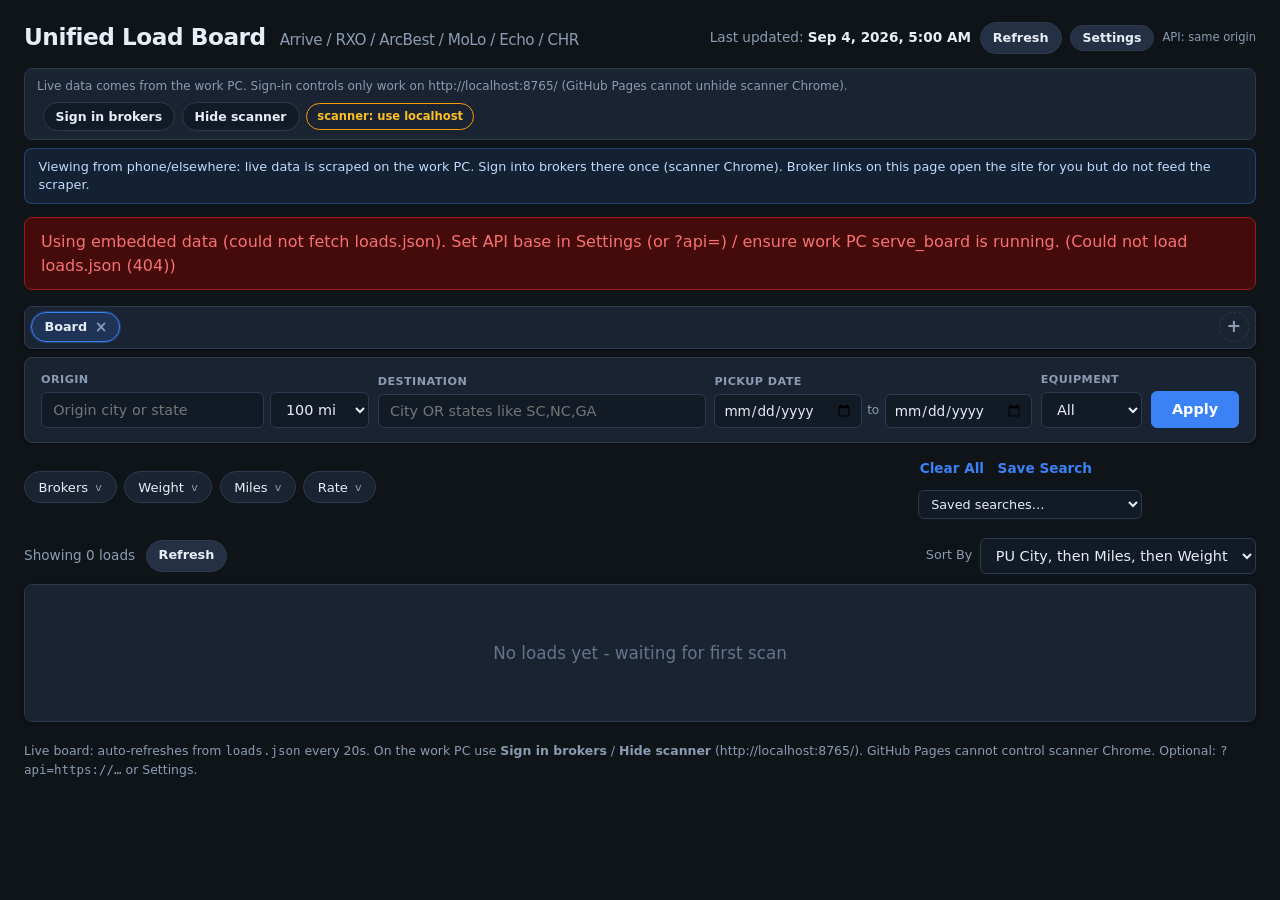
==== commit 9ab7d8e6: "Hide scanner Chrome and deep-link Load # to real broker loads Scanner CDP Chrome now starts hidden (" ====
--- a/index.html
+++ b/index.html
@@ -132,6 +132,41 @@
     .broker-link.Echo:hover { border-color: var(--echo); color: var(--echo); }
     .broker-link.CHR:hover { border-color: var(--chr); color: var(--chr); }
 
+    .scanner-controls {
+      display: inline-flex;
+      flex-wrap: wrap;
+      gap: 0.4rem;
+      align-items: center;
+      margin-left: 0.35rem;
+    }
+    .btn-scanner {
+      background: var(--input-bg);
+      border: 1px solid var(--border);
+      color: var(--text);
+      border-radius: 999px;
+      padding: 0.35rem 0.75rem;
+      font-size: 0.78rem;
+      font-weight: 600;
+      cursor: pointer;
+    }
+    .btn-scanner:hover { border-color: var(--accent); color: var(--accent); }
+    .btn-scanner:disabled { opacity: 0.55; cursor: not-allowed; }
+    .scanner-pill {
+      font-size: 0.72rem;
+      font-weight: 600;
+      padding: 0.25rem 0.65rem;
+      border-radius: 999px;
+      border: 1px solid var(--border);
+      color: var(--muted);
+      background: var(--surface);
+    }
+    .scanner-pill.hidden { border-color: #64748b; color: #94a3b8; }
+    .scanner-pill.visible { border-color: #22c55e; color: #4ade80; }
+    .scanner-pill.cdp_down, .scanner-pill.error, .scanner-pill.unavailable {
+      border-color: #f59e0b; color: #fbbf24;
+    }
+
+
     .remote-note {
       display: none;
       background: rgba(59,130,246,.12);
@@ -824,14 +859,13 @@
     </div>
   </header>
 
-  <div class="broker-bar" id="brokerBar" aria-label="Broker login links">
-    <span class="broker-help" id="brokerHelp">Live data comes from the work PC. Sign into brokers there once (scanner Chrome). Links below open the broker site for you — they do not feed the scraper.</span>
-    <a class="broker-link Arrive" href="https://carrier.arrivelogistics.com/find-loads" target="_blank" rel="noopener noreferrer"><span class="blabel">Login:</span> Arrive</a>
-    <a class="broker-link RXO" href="https://carrier.rxoconnect.rxo.com/loads/available-loads" target="_blank" rel="noopener noreferrer">RXO</a>
-    <a class="broker-link ArcBest" href="https://carriers.arcb.com/Shipments" target="_blank" rel="noopener noreferrer">ArcBest</a>
-    <a class="broker-link MoLo" href="https://carriers.arcb.com/Shipments" target="_blank" rel="noopener noreferrer">MoLo/ArcBest</a>
-    <a class="broker-link Echo" href="https://echodrive.echo.com/carrier/10261/availableLoads" target="_blank" rel="noopener noreferrer">Echo</a>
-    <a class="broker-link CHR" href="https://www.navispherecarrier.com/" target="_blank" rel="noopener noreferrer">CHR</a>
+  <div class="broker-bar" id="brokerBar" aria-label="Scanner Chrome controls">
+    <span class="broker-help" id="brokerHelp">Live data comes from the work PC. Use <strong>Sign in brokers</strong> on http://localhost:8765/ to briefly show the hidden scanner Chrome (same profile the scraper uses). GitHub Pages cannot control scanner Chrome.</span>
+    <div class="scanner-controls" id="scannerControls">
+      <button type="button" class="btn-scanner" id="btnSignInBrokers" title="Unhide scanner Chrome on this PC so you can log into brokers">Sign in brokers</button>
+      <button type="button" class="btn-scanner" id="btnHideScanner" title="Hide scanner Chrome again">Hide scanner</button>
+      <span class="scanner-pill" id="scannerStatusPill" title="Scanner Chrome visibility">scanner: …</span>
+    </div>
   </div>
 
   <div class="settings-panel" id="settingsPanel" aria-label="API settings">
@@ -1044,7 +1078,7 @@
   </div>
 
   <footer>
-    Live board: auto-refreshes from <code>loads.json</code> every 20s. Live data comes from the work PC — sign into brokers there once (scanner Chrome). Optional: <code>?api=https://…</code> or Settings.
+    Live board: auto-refreshes from <code>loads.json</code> every 20s. On the work PC use <strong>Sign in brokers</strong> / <strong>Hide scanner</strong> (http://localhost:8765/). GitHub Pages cannot control scanner Chrome. Optional: <code>?api=https://…</code> or Settings.
   </footer>
 
   <script src="config.js"></script>
@@ -1095,9 +1129,103 @@
         }
         if (help) {
           help.textContent = remote
-            ? "Live data comes from the work PC. Sign into brokers there once (scanner Chrome). Links open the broker site for you — they do not feed the scraper."
-            : "Local board: keep scanner Chrome signed in on this PC. Broker links open login pages (use the scanner Chrome profile for scraping).";
-        }
+            ? "Live data comes from the work PC. Sign-in controls only work on http://localhost:8765/ (GitHub Pages cannot unhide scanner Chrome)."
+            : "Local board: scanner Chrome stays hidden. Use Sign in brokers / Hide scanner — scraping never pops extra Chrome windows.";
+        }
+      }
+
+
+      function scannerApiBase() {
+        // Scanner show/hide only works against the work-PC server (localhost or tunnel).
+        // Prefer explicit API_BASE; else same-origin when on localhost.
+        if (API_BASE) return API_BASE.replace(/\/+$/, "");
+        const h = (location.hostname || "").toLowerCase();
+        if (h === "localhost" || h === "127.0.0.1") return "";
+        return null; // unavailable from GitHub Pages without api base
+      }
+
+      function setScannerPill(state, detail) {
+        const pill = document.getElementById("scannerStatusPill");
+        if (!pill) return;
+        const s = String(state || "unknown");
+        pill.className = "scanner-pill " + s;
+        const labels = {
+          hidden: "scanner: hidden",
+          visible: "scanner: visible",
+          cdp_down: "scanner: CDP down",
+          unavailable: "scanner: use localhost",
+          error: "scanner: error",
+          unknown: "scanner: …",
+        };
+        pill.textContent = labels[s] || ("scanner: " + s);
+        pill.title = detail || pill.textContent;
+      }
+
+      async function callScanner(action) {
+        const base = scannerApiBase();
+        if (base === null) {
+          setScannerPill("unavailable", "Sign-in only works on the work PC board http://localhost:8765/");
+          return null;
+        }
+        const path = "api/scanner/" + action;
+        const url = base ? (base + "/" + path) : ("/" + path);
+        const opts = action === "status"
+          ? { method: "GET", cache: "no-store" }
+          : { method: "POST", cache: "no-store", headers: { "Content-Type": "application/json" }, body: "{}" };
+        const res = await fetch(url, opts);
+        const data = await res.json().catch(function () { return { ok: false, error: "bad_json" }; });
+        const st = (data && data.state) || (data && data.cdp === false ? "cdp_down" : "error");
+        setScannerPill(st, JSON.stringify(data));
+        return data;
+      }
+
+      let _scannerHideTimer = null;
+      function wireScannerControls() {
+        const btnIn = document.getElementById("btnSignInBrokers");
+        const btnHide = document.getElementById("btnHideScanner");
+        if (btnIn) {
+          btnIn.addEventListener("click", async function () {
+            btnIn.disabled = true;
+            try {
+              const data = await callScanner("show");
+              if (data && data.ok) {
+                // Auto-hide after 10 minutes so the window does not stay up forever
+                if (_scannerHideTimer) clearTimeout(_scannerHideTimer);
+                _scannerHideTimer = setTimeout(function () {
+                  callScanner("hide").catch(function () {});
+                }, 10 * 60 * 1000);
+              } else if (scannerApiBase() === null) {
+                alert("Sign-in brokers only works on the work PC board:\\nhttp://localhost:8765/");
+              }
+            } catch (err) {
+              setScannerPill("error", String(err && err.message || err));
+            } finally {
+              btnIn.disabled = false;
+            }
+          });
+        }
+        if (btnHide) {
+          btnHide.addEventListener("click", async function () {
+            btnHide.disabled = true;
+            try {
+              if (_scannerHideTimer) { clearTimeout(_scannerHideTimer); _scannerHideTimer = null; }
+              await callScanner("hide");
+            } catch (err) {
+              setScannerPill("error", String(err && err.message || err));
+            } finally {
+              btnHide.disabled = false;
+            }
+          });
+        }
+        // Initial status + light poll when local/tunneled
+        callScanner("status").catch(function () {
+          setScannerPill(scannerApiBase() === null ? "unavailable" : "cdp_down");
+        });
+        setInterval(function () {
+          if (document.hidden) return;
+          if (scannerApiBase() === null) return;
+          callScanner("status").catch(function () {});
+        }, 15000);
       }
 
       const state = {
@@ -1188,22 +1316,40 @@
         return s.length === 0 || s.length >= ALL_BROKERS.length;
       }
 
-      function isUsefulLoadUrl(url, id) {
-        const u = String(url || "").trim();
+      function isUsefulLoadUrl(u, id) {
         if (!u || !/^https?:\/\//i.test(u)) return false;
-        if (/^tel:/i.test(u)) return false;
         const bare = u.replace(/\/$/, "");
-        const boards = Object.keys(BROKER_BOARD_URLS).map((k) =>
-          String(BROKER_BOARD_URLS[k]).replace(/\/$/, "")
-        );
+        const boards = Object.keys(BROKER_BOARD_URLS).map(function (k) {
+          return String(BROKER_BOARD_URLS[k]).replace(/\/$/, "");
+        });
         if (boards.indexOf(bare) >= 0) return false;
-        // Generic board path with only query-less board URL variants
+        // Board homepage variants (no load-specific path/query)
         for (let i = 0; i < boards.length; i++) {
           if (bare === boards[i]) return false;
         }
-        if (id && u.indexOf(String(id)) >= 0) return true;
+        const idStr = String(id || "");
+        if (idStr && u.indexOf(idStr) >= 0) return true;
+        // load-specific query/path markers
+        if (/[?&#](loadId|loadNumber|loadBoardId|shipmentId|referenceNumber)=/i.test(u)) return true;
+        if (/\/(loads|availableLoads|Shipments|find-loads)\/[^/?#]+/i.test(u)) return true;
         // Non-board http(s) link (detail / filtered / deep) counts as useful
         return true;
+      }
+
+      function isSyntheticLoadId(id) {
+        const s = String(id || "").trim();
+        if (!s) return true;
+        // Real numeric / alphanumeric load numbers are NEVER synthetic
+        if (/^\d+$/.test(s)) return false;
+        if (/^\d+-\d+$/.test(s)) return false; // RXO-style 2-21508696
+        if (/^[A-Za-z0-9_-]+$/.test(s) && !/^(ARR|ARC|ECHO|CHR|EXAMPLE)-/i.test(s) && s.indexOf(",") < 0) {
+          // MoLo/ArcBest reference numbers etc.
+          return false;
+        }
+        return (
+          /^(ARR-|ARC-|ECHO-|CHR-|EXAMPLE-)/i.test(s) ||
+          s.indexOf(",") >= 0
+        );
       }
 
       function loadDetailUrl(load) {
@@ -1212,24 +1358,20 @@
         const raw = String((load && load.url) || "").trim();
         if (isUsefulLoadUrl(raw, id)) return raw;
         const board = BROKER_BOARD_URLS[src] || "";
-        const synthetic =
-          !id ||
-          /^(ARR-|ARC-|ECHO-|CHR-|EXAMPLE-)/i.test(id) ||
-          id.indexOf(",") >= 0;
-        if (synthetic) return board || raw || "";
+        if (isSyntheticLoadId(id)) return board || raw || "";
         const enc = encodeURIComponent(id);
         if (src === "Arrive") {
           return "https://carrier.arrivelogistics.com/find-loads?loadBoardId=" + enc;
         }
         if (src === "RXO") {
-          // RXO ids often look like "2-21508696"
           return "https://carrier.rxoconnect.rxo.com/loads/" + enc;
         }
         if (src === "ArcBest" || src === "MoLo") {
-          return "https://carriers.arcb.com/Shipments?shipmentId=" + enc;
+          return "https://carriers.arcb.com/Shipments?referenceNumber=" + enc;
         }
         if (src === "Echo") {
-          return "https://echodrive.echo.com/carrier/10261/availableLoads?loadId=" + enc;
+          // CDP-proven: /v2/…?loadId= expands the correct load (email/lane-alert style)
+          return "https://echodrive.echo.com/v2/carrier/10261/availableLoads?loadId=" + enc;
         }
         if (src === "CHR") {
           return "https://www.navispherecarrier.com/?loadId=" + enc;
@@ -3064,6 +3206,7 @@
           });
         }
         refreshApiUi();
+        wireScannerControls();
       })();
 
       loadGeoData().then(function () { return loadData(); }).then(function () {
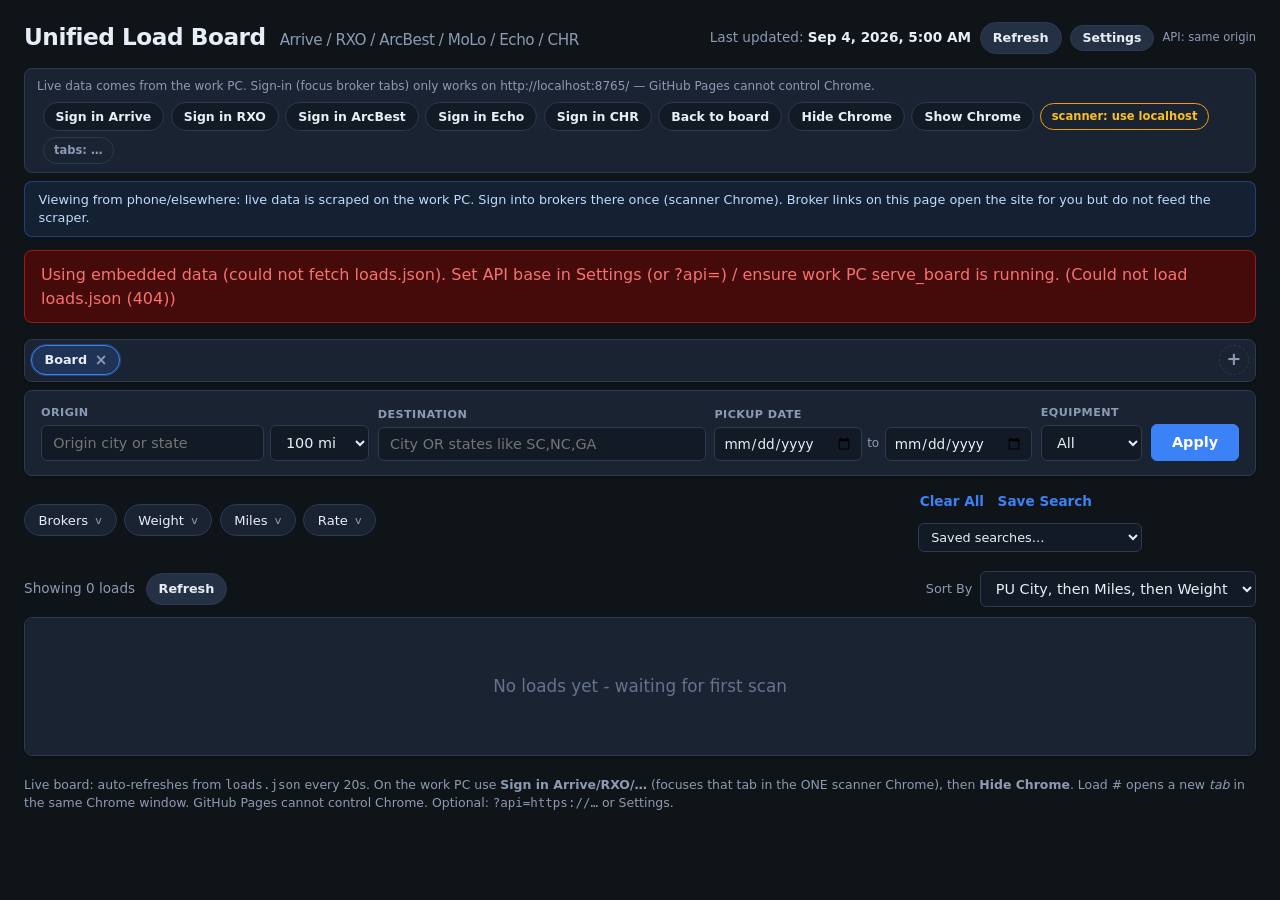
==== commit eead34e9: "Single Chrome window: board + broker tabs with CDP focus-tab sign-in Stop parking chrome_cdp_profile" ====
--- a/index.html
+++ b/index.html
@@ -165,6 +165,13 @@
     .scanner-pill.cdp_down, .scanner-pill.error, .scanner-pill.unavailable {
       border-color: #f59e0b; color: #fbbf24;
     }
+    .btn-scanner.Arrive:hover { border-color: var(--arrive); color: var(--arrive); }
+    .btn-scanner.RXO:hover { border-color: var(--rxo); color: var(--rxo); }
+    .btn-scanner.ArcBest:hover { border-color: var(--arcbest); color: var(--arcbest); }
+    .btn-scanner.Echo:hover { border-color: var(--echo); color: var(--echo); }
+    .btn-scanner.CHR:hover { border-color: var(--chr); color: var(--chr); }
+    #scannerTabsPill { max-width: 28rem; overflow: hidden; text-overflow: ellipsis; white-space: nowrap; }
+
 
 
     .remote-note {
@@ -860,11 +867,18 @@
   </header>
 
   <div class="broker-bar" id="brokerBar" aria-label="Scanner Chrome controls">
-    <span class="broker-help" id="brokerHelp">Live data comes from the work PC. Use <strong>Sign in brokers</strong> on http://localhost:8765/ to briefly show the hidden scanner Chrome (same profile the scraper uses). GitHub Pages cannot control scanner Chrome.</span>
+    <span class="broker-help" id="brokerHelp">ONE Chrome window hosts the board + broker tabs (same CDP profile). Sign in from this board — no separate scanner window. GitHub Pages cannot control Chrome.</span>
     <div class="scanner-controls" id="scannerControls">
-      <button type="button" class="btn-scanner" id="btnSignInBrokers" title="Unhide scanner Chrome on this PC so you can log into brokers">Sign in brokers</button>
-      <button type="button" class="btn-scanner" id="btnHideScanner" title="Hide scanner Chrome again">Hide scanner</button>
+      <button type="button" class="btn-scanner Arrive" data-focus-broker="arrive" title="Focus Arrive tab in the scanner Chrome window">Sign in Arrive</button>
+      <button type="button" class="btn-scanner RXO" data-focus-broker="rxo" title="Focus RXO tab">Sign in RXO</button>
+      <button type="button" class="btn-scanner ArcBest" data-focus-broker="arcbest" title="Focus ArcBest tab">Sign in ArcBest</button>
+      <button type="button" class="btn-scanner Echo" data-focus-broker="echo" title="Focus Echo tab">Sign in Echo</button>
+      <button type="button" class="btn-scanner CHR" data-focus-broker="chr" title="Focus CHR / Navisphere tab">Sign in CHR</button>
+      <button type="button" class="btn-scanner" id="btnBackToBoard" data-focus-broker="board" title="Switch scanner Chrome back to the board tab">Back to board</button>
+      <button type="button" class="btn-scanner" id="btnHideScanner" title="Minimize scanner Chrome after signing in">Hide Chrome</button>
+      <button type="button" class="btn-scanner" id="btnShowScanner" title="Restore scanner Chrome on the primary monitor">Show Chrome</button>
       <span class="scanner-pill" id="scannerStatusPill" title="Scanner Chrome visibility">scanner: …</span>
+      <span class="scanner-pill" id="scannerTabsPill" title="Broker tab login status">tabs: …</span>
     </div>
   </div>
 
@@ -1078,7 +1092,7 @@
   </div>
 
   <footer>
-    Live board: auto-refreshes from <code>loads.json</code> every 20s. On the work PC use <strong>Sign in brokers</strong> / <strong>Hide scanner</strong> (http://localhost:8765/). GitHub Pages cannot control scanner Chrome. Optional: <code>?api=https://…</code> or Settings.
+    Live board: auto-refreshes from <code>loads.json</code> every 20s. On the work PC use <strong>Sign in Arrive/RXO/…</strong> (focuses that tab in the ONE scanner Chrome), then <strong>Hide Chrome</strong>. Load # opens a new <em>tab</em> in the same Chrome window. GitHub Pages cannot control Chrome. Optional: <code>?api=https://…</code> or Settings.
   </footer>
 
   <script src="config.js"></script>
@@ -1129,8 +1143,8 @@
         }
         if (help) {
           help.textContent = remote
-            ? "Live data comes from the work PC. Sign-in controls only work on http://localhost:8765/ (GitHub Pages cannot unhide scanner Chrome)."
-            : "Local board: scanner Chrome stays hidden. Use Sign in brokers / Hide scanner — scraping never pops extra Chrome windows.";
+            ? "Live data comes from the work PC. Sign-in (focus broker tabs) only works on http://localhost:8765/ — GitHub Pages cannot control Chrome."
+            : "ONE Chrome window: board tab + broker tabs. Use Sign in <broker> to focus that tab; Hide Chrome minimizes it. Load # opens a new tab in the same window (target=_blank = new tab, not a new window).";
         }
       }
 
@@ -1161,7 +1175,7 @@
         pill.title = detail || pill.textContent;
       }
 
-      async function callScanner(action) {
+      async function callScanner(action, body) {
         const base = scannerApiBase();
         if (base === null) {
           setScannerPill("unavailable", "Sign-in only works on the work PC board http://localhost:8765/");
@@ -1169,41 +1183,71 @@
         }
         const path = "api/scanner/" + action;
         const url = base ? (base + "/" + path) : ("/" + path);
-        const opts = action === "status"
-          ? { method: "GET", cache: "no-store" }
-          : { method: "POST", cache: "no-store", headers: { "Content-Type": "application/json" }, body: "{}" };
+        let opts;
+        if (action === "status" || action === "tabs") {
+          opts = { method: "GET", cache: "no-store" };
+        } else {
+          opts = {
+            method: "POST",
+            cache: "no-store",
+            headers: { "Content-Type": "application/json" },
+            body: JSON.stringify(body || {}),
+          };
+        }
         const res = await fetch(url, opts);
         const data = await res.json().catch(function () { return { ok: false, error: "bad_json" }; });
-        const st = (data && data.state) || (data && data.cdp === false ? "cdp_down" : "error");
+        const st = (data && data.state) || (data && data.cdp === false ? "cdp_down" : (data && data.ok ? "visible" : "error"));
         setScannerPill(st, JSON.stringify(data));
+        updateTabsPill(data);
         return data;
+      }
+
+      function updateTabsPill(data) {
+        const pill = document.getElementById("scannerTabsPill");
+        if (!pill) return;
+        const tabs = (data && data.tabs) || {};
+        const keys = ["arrive", "rxo", "arcbest", "echo", "chr"];
+        const bits = keys.map(function (k) {
+          const info = tabs[k];
+          if (!info) return null;
+          const label = info.label || k;
+          const login = info.login || (info.present ? "?" : "missing");
+          if (login === "logged_in") return label + ":ok";
+          if (login === "needs_login") return label + ":login";
+          if (login === "missing" || login === "cdp_down") return label + ":—";
+          return label + ":?";
+        }).filter(Boolean);
+        pill.textContent = bits.length ? ("tabs: " + bits.join(" · ")) : "tabs: …";
+        pill.title = JSON.stringify(tabs);
       }
 
       let _scannerHideTimer = null;
       function wireScannerControls() {
-        const btnIn = document.getElementById("btnSignInBrokers");
-        const btnHide = document.getElementById("btnHideScanner");
-        if (btnIn) {
-          btnIn.addEventListener("click", async function () {
-            btnIn.disabled = true;
+        const root = document.getElementById("scannerControls");
+        if (root) {
+          root.addEventListener("click", async function (ev) {
+            const btn = ev.target && ev.target.closest ? ev.target.closest("[data-focus-broker]") : null;
+            if (!btn) return;
+            const key = btn.getAttribute("data-focus-broker");
+            if (!key) return;
+            btn.disabled = true;
             try {
-              const data = await callScanner("show");
+              const data = await callScanner("focus-tab", { broker: key });
               if (data && data.ok) {
-                // Auto-hide after 10 minutes so the window does not stay up forever
                 if (_scannerHideTimer) clearTimeout(_scannerHideTimer);
-                _scannerHideTimer = setTimeout(function () {
-                  callScanner("hide").catch(function () {});
-                }, 10 * 60 * 1000);
+                // Do not auto-hide while user is signing in; they click Hide Chrome
               } else if (scannerApiBase() === null) {
-                alert("Sign-in brokers only works on the work PC board:\\nhttp://localhost:8765/");
+                alert("Broker sign-in only works on the work PC board:\\nhttp://localhost:8765/");
               }
             } catch (err) {
               setScannerPill("error", String(err && err.message || err));
             } finally {
-              btnIn.disabled = false;
+              btn.disabled = false;
             }
           });
         }
+        const btnHide = document.getElementById("btnHideScanner");
+        const btnShow = document.getElementById("btnShowScanner");
         if (btnHide) {
           btnHide.addEventListener("click", async function () {
             btnHide.disabled = true;
@@ -1217,6 +1261,18 @@
             }
           });
         }
+        if (btnShow) {
+          btnShow.addEventListener("click", async function () {
+            btnShow.disabled = true;
+            try {
+              await callScanner("show");
+            } catch (err) {
+              setScannerPill("error", String(err && err.message || err));
+            } finally {
+              btnShow.disabled = false;
+            }
+          });
+        }
         // Initial status + light poll when local/tunneled
         callScanner("status").catch(function () {
           setScannerPill(scannerApiBase() === null ? "unavailable" : "cdp_down");
@@ -1227,6 +1283,7 @@
           callScanner("status").catch(function () {});
         }, 15000);
       }
+
 
       const state = {
         loads: [],
@@ -2249,7 +2306,7 @@
             const loadCell = href
               ? '<a href="' +
                 escapeAttr(href) +
-                '" target="_blank" rel="noopener noreferrer" title="Open on broker site">' +
+                '" target="_blank" rel="noopener noreferrer" title="Open load in a new tab (same Chrome window — not a separate window)">' +
                 escapeHtml(l.id || EMPTY) +
                 "</a>"
               : escapeHtml(l.id || EMPTY);
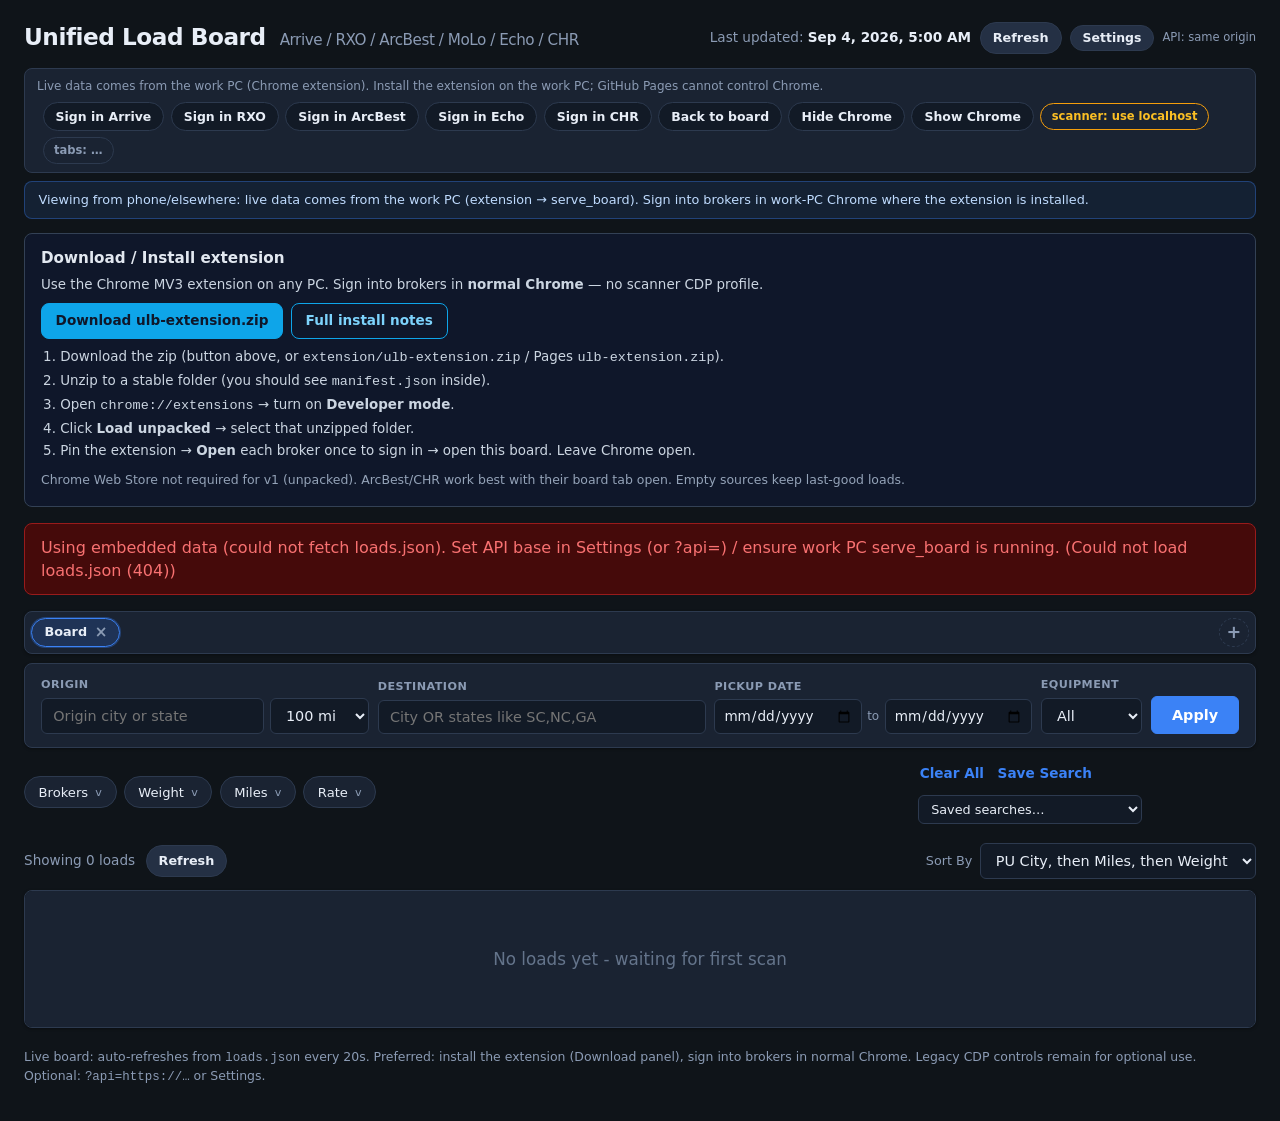
==== commit 23553af7: "Add Chrome MV3 extension scanner + board download/install panel Replace daily CDP Chrome with a norm" ====
--- a/index.html
+++ b/index.html
@@ -248,6 +248,76 @@
 
     .banner.visible { display: block; }
 
+    .banner.extension-mode {
+      display: none;
+      background: rgba(14, 165, 233, 0.12);
+      border: 1px solid #0284c7;
+      color: #7dd3fc;
+      padding: 0.65rem 1rem;
+      border-radius: var(--radius);
+      margin-bottom: 0.75rem;
+      font-size: 0.9rem;
+      font-weight: 550;
+    }
+    .banner.extension-mode.visible { display: block; }
+
+    .ext-install {
+      margin: 0 0 1rem;
+      padding: 0.85rem 1rem;
+      border-radius: var(--radius);
+      border: 1px solid #334155;
+      background: #0f172a;
+    }
+    .ext-install h2 {
+      margin: 0 0 0.4rem;
+      font-size: 0.95rem;
+      color: #e2e8f0;
+    }
+    .ext-install p, .ext-install li {
+      margin: 0.25rem 0;
+      font-size: 0.84rem;
+      color: #cbd5e1;
+      line-height: 1.4;
+    }
+    .ext-install ol { margin: 0.4rem 0 0.6rem 1.2rem; padding: 0; }
+    .ext-install .ext-actions { display: flex; flex-wrap: wrap; gap: 0.5rem; margin: 0.55rem 0; }
+    .ext-install a.btn-ext, .ext-install button.btn-ext {
+      display: inline-block;
+      text-decoration: none;
+      border: 1px solid #0ea5e9;
+      background: #0ea5e9;
+      color: #0f172a;
+      font-weight: 700;
+      border-radius: 8px;
+      padding: 0.45rem 0.85rem;
+      font-size: 0.85rem;
+      cursor: pointer;
+    }
+    .ext-install a.btn-ext.secondary, .ext-install button.btn-ext.secondary {
+      background: transparent;
+      color: #7dd3fc;
+    }
+    .ext-install .muted { color: #94a3b8; font-size: 0.78rem; }
+
+    .source-health {
+      display: none;
+      margin: 0.5rem 1.1rem 0;
+      padding: 0.55rem 0.85rem;
+      border-radius: 8px;
+      border: 1px solid #b45309;
+      background: rgba(180, 83, 9, 0.12);
+      color: #fbbf24;
+      font-size: 0.82rem;
+      line-height: 1.35;
+    }
+    .source-health.visible { display: block; }
+    .source-health.ok {
+      border-color: #047857;
+      background: rgba(4, 120, 87, 0.12);
+      color: #6ee7b7;
+    }
+
+
     /* ---- Top search toolbar ---- */
     .search-bar {
       display: flex;
@@ -867,7 +937,7 @@
   </header>
 
   <div class="broker-bar" id="brokerBar" aria-label="Scanner Chrome controls">
-    <span class="broker-help" id="brokerHelp">ONE Chrome window hosts the board + broker tabs (same CDP profile). Sign in from this board — no separate scanner window. GitHub Pages cannot control Chrome.</span>
+    <span class="broker-help" id="brokerHelp">Preferred: Chrome extension (Download panel below). Legacy CDP Sign in / Hide buttons still call localhost scanner APIs if a CDP Chrome is running.</span>
     <div class="scanner-controls" id="scannerControls">
       <button type="button" class="btn-scanner Arrive" data-focus-broker="arrive" title="Focus Arrive tab in the scanner Chrome window">Sign in Arrive</button>
       <button type="button" class="btn-scanner RXO" data-focus-broker="rxo" title="Focus RXO tab">Sign in RXO</button>
@@ -890,12 +960,35 @@
   </div>
 
   <div id="remoteNote" class="remote-note" role="status">
-    Viewing from phone/elsewhere: live data is scraped on the work PC. Sign into brokers there once (scanner Chrome). Broker links on this page open the site for you but do not feed the scraper.
+    Viewing from phone/elsewhere: live data comes from the work PC (extension → serve_board). Sign into brokers in work-PC Chrome where the extension is installed.
   </div>
 
   <div id="sampleBanner" class="banner" role="status">
     Sample data - not live. Rows with EXAMPLE- IDs are placeholders for UI demo only.
   </div>
+
+  <div id="extensionBanner" class="banner extension-mode" role="status">
+    Extension mode — sign into brokers in this Chrome. Data posted by the Unified Load Board Scanner extension (no CDP window required).
+  </div>
+
+  <div class="ext-install" id="extInstallPanel" aria-label="Download and install Chrome extension">
+    <h2>Download / Install extension</h2>
+    <p>Use the Chrome MV3 extension on any PC. Sign into brokers in <strong>normal Chrome</strong> — no scanner CDP profile.</p>
+    <div class="ext-actions">
+      <a class="btn-ext" id="btnDownloadExt" href="extension/ulb-extension.zip" download="ulb-extension.zip">Download ulb-extension.zip</a>
+      <a class="btn-ext secondary" href="EXTENSION.md" target="_blank" rel="noopener">Full install notes</a>
+    </div>
+    <ol>
+      <li>Download the zip (button above, or <code>extension/ulb-extension.zip</code> / Pages <code>ulb-extension.zip</code>).</li>
+      <li>Unzip to a stable folder (you should see <code>manifest.json</code> inside).</li>
+      <li>Open <code>chrome://extensions</code> → turn on <strong>Developer mode</strong>.</li>
+      <li>Click <strong>Load unpacked</strong> → select that unzipped folder.</li>
+      <li>Pin the extension → <strong>Open</strong> each broker once to sign in → open this board. Leave Chrome open.</li>
+    </ol>
+    <p class="muted">Chrome Web Store not required for v1 (unpacked). ArcBest/CHR work best with their board tab open. Empty sources keep last-good loads.</p>
+  </div>
+
+  <div id="sourceHealth" class="source-health" role="status" aria-live="polite"></div>
 
   <div id="errorBox" class="error" role="alert"></div>
 
@@ -1092,7 +1185,7 @@
   </div>
 
   <footer>
-    Live board: auto-refreshes from <code>loads.json</code> every 20s. On the work PC use <strong>Sign in Arrive/RXO/…</strong> (focuses that tab in the ONE scanner Chrome), then <strong>Hide Chrome</strong>. Load # opens a new <em>tab</em> in the same Chrome window. GitHub Pages cannot control Chrome. Optional: <code>?api=https://…</code> or Settings.
+    Live board: auto-refreshes from <code>loads.json</code> every 20s. Preferred: install the extension (Download panel), sign into brokers in normal Chrome. Legacy CDP controls remain for optional use. Optional: <code>?api=https://…</code> or Settings.
   </footer>
 
   <script src="config.js"></script>
@@ -1131,6 +1224,15 @@
         const note = document.getElementById("remoteNote");
         const help = document.getElementById("brokerHelp");
         const input = document.getElementById("apiBaseInput");
+        const dl = document.getElementById("btnDownloadExt");
+        if (dl) {
+          // Prefer same-origin extension zip; fall back to docs copy for Pages
+          const candidates = ["extension/ulb-extension.zip", "ulb-extension.zip", "docs/ulb-extension.zip"];
+          dl.href = apiUrl(candidates[0]);
+          dl.onclick = function (ev) {
+            // keep default download; if 404 user can try Pages copy
+          };
+        }
         if (pill) {
           pill.textContent = API_BASE ? ("API: " + API_BASE) : "API: same origin";
           pill.title = API_BASE || location.origin || "same origin";
@@ -1143,8 +1245,8 @@
         }
         if (help) {
           help.textContent = remote
-            ? "Live data comes from the work PC. Sign-in (focus broker tabs) only works on http://localhost:8765/ — GitHub Pages cannot control Chrome."
-            : "ONE Chrome window: board tab + broker tabs. Use Sign in <broker> to focus that tab; Hide Chrome minimizes it. Load # opens a new tab in the same window (target=_blank = new tab, not a new window).";
+            ? "Live data comes from the work PC (Chrome extension). Install the extension on the work PC; GitHub Pages cannot control Chrome."
+            : "Preferred: Chrome extension (see Download panel). Legacy Sign in / Hide buttons talk to CDP if enabled. Load # opens a new tab (target=_blank).";
         }
       }
 
@@ -1222,6 +1324,58 @@
       }
 
       let _scannerHideTimer = null;
+      async function refreshSourceHealth() {
+        const box = el.sourceHealth || document.getElementById("sourceHealth");
+        if (!box) return;
+        try {
+          const base = scannerApiBase();
+          // same-origin or configured API; also try relative
+          const urls = [];
+          if (base) urls.push(base.replace(/\/$/, "") + "/api/last_scan");
+          urls.push("/api/last_scan");
+          urls.push("scanner/debug/last_scan.json");
+          urls.push("last_scan.json");
+          let data = null;
+          for (let i = 0; i < urls.length; i++) {
+            try {
+              const res = await fetch(urls[i], { cache: "no-store" });
+              if (!res.ok) continue;
+              data = await res.json();
+              if (data) break;
+            } catch (e) { /* try next */ }
+          }
+          if (!data || !data.sources) {
+            box.classList.remove("visible", "ok");
+            box.textContent = "";
+            return;
+          }
+          const order = ["Arrive", "RXO", "ArcBest", "MoLo", "Echo", "CHR"];
+          const bits = [];
+          const problems = [];
+          order.forEach(function (name) {
+            const s = data.sources[name];
+            if (!s) return;
+            const st = s.status || "?";
+            const n = (typeof s.count === "number") ? s.count : "?";
+            bits.push(name + ":" + n + (st && st !== "ok" ? "(" + st + ")" : ""));
+            if (st === "needs_login") problems.push(name + " needs login — click Sign in " + name);
+            else if (st === "empty" && n === 0) problems.push(name + " scraped 0 (not a broker filter)");
+            else if (st === "error") problems.push(name + " error");
+          });
+          const when = data.scannedAt ? (" · scan " + data.scannedAt) : "";
+          if (problems.length) {
+            box.classList.add("visible");
+            box.classList.remove("ok");
+            box.textContent = problems.join(" · ") + " | " + bits.join(" · ") + when;
+          } else {
+            box.classList.add("visible", "ok");
+            box.textContent = "Sources OK: " + bits.join(" · ") + when;
+          }
+        } catch (err) {
+          box.classList.remove("visible", "ok");
+        }
+      }
+
       function wireScannerControls() {
         const root = document.getElementById("scannerControls");
         if (root) {
@@ -1277,10 +1431,12 @@
         callScanner("status").catch(function () {
           setScannerPill(scannerApiBase() === null ? "unavailable" : "cdp_down");
         });
+        refreshSourceHealth();
         setInterval(function () {
           if (document.hidden) return;
           if (scannerApiBase() === null) return;
           callScanner("status").catch(function () {});
+          refreshSourceHealth();
         }, 15000);
       }
 
@@ -1288,6 +1444,7 @@
       const state = {
         loads: [],
         updatedAt: null,
+        dataMode: null,
         sortPreset: "pu_miles_weight",
         sortKey: "pickup_city",
         sortDir: "asc",
@@ -1319,6 +1476,8 @@
         empty: document.getElementById("emptyState"),
         updatedAt: document.getElementById("updatedAt"),
         banner: document.getElementById("sampleBanner"),
+        extBanner: document.getElementById("extensionBanner"),
+        sourceHealth: document.getElementById("sourceHealth"),
         error: document.getElementById("errorBox"),
         stats: document.getElementById("stats"),
         origin: document.getElementById("filterOrigin"),
@@ -2244,6 +2403,11 @@
         const rows = filteredLoads();
         el.updatedAt.textContent = formatUpdated(state.updatedAt);
         el.banner.classList.toggle("visible", hasExampleRows(state.loads));
+        if (el.extBanner) {
+          const extMode = String(state.dataMode || "").toLowerCase() === "extension";
+          el.extBanner.classList.toggle("visible", extMode && !hasExampleRows(state.loads));
+        }
+        refreshSourceHealth();
         if (el.sortPreset.value !== state.sortPreset) {
           el.sortPreset.value = state.sortPreset;
         }
@@ -2620,6 +2784,7 @@
       function applyData(data, fromFetch) {
         state.updatedAt = (data && data.updatedAt) || null;
         state.loads = data && Array.isArray(data.loads) ? data.loads : [];
+        state.dataMode = (data && data.mode) || null;
         state.dataSource = fromFetch ? "loads.json" : "embedded";
         populateEquipmentOptions(state.loads);
         computeBounds(state.loads);
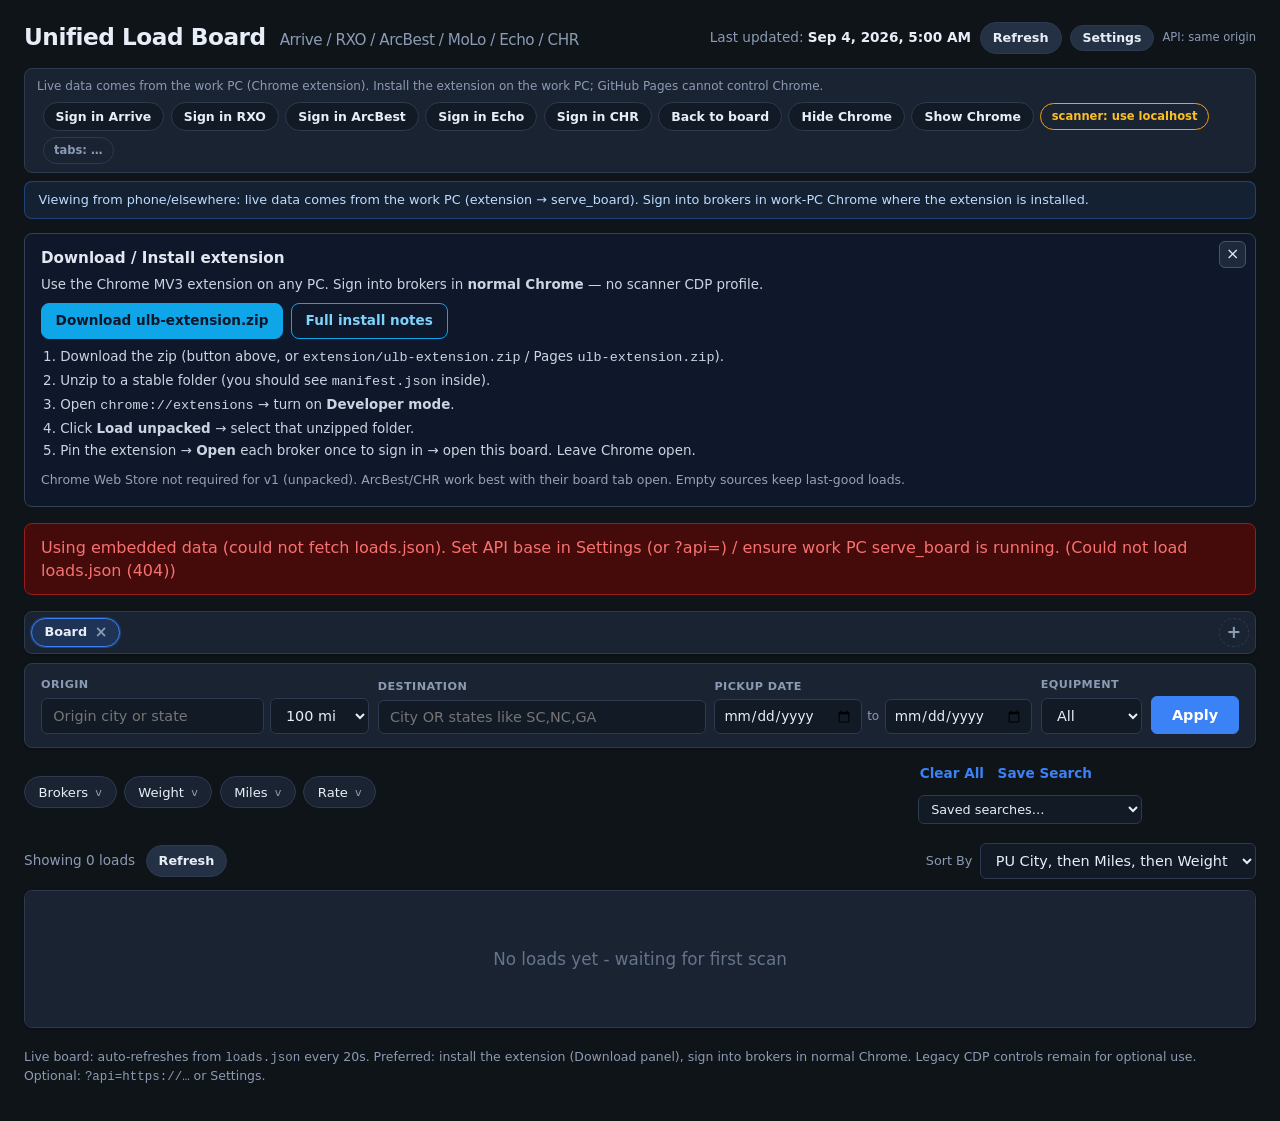
==== commit 980e6915: "Fix extension 1.0.2: Arrive page GraphQL, ArcBest discover, honest status Arrive getLoads now runs i" ====
--- a/index.html
+++ b/index.html
@@ -298,6 +298,29 @@
       color: #7dd3fc;
     }
     .ext-install .muted { color: #94a3b8; font-size: 0.78rem; }
+    .ext-install { position: relative; }
+    .ext-install .ext-close {
+      position: absolute;
+      top: 0.45rem;
+      right: 0.55rem;
+      appearance: none;
+      border: 1px solid #475569;
+      background: #1e293b;
+      color: #e2e8f0;
+      width: 1.7rem;
+      height: 1.7rem;
+      border-radius: 6px;
+      font-size: 1rem;
+      line-height: 1;
+      cursor: pointer;
+      padding: 0;
+    }
+    .ext-install .ext-close:hover { border-color: #94a3b8; color: #fff; }
+    .ext-install.hidden { display: none !important; }
+    .scanner-pill.extension {
+      border-color: #0ea5e9;
+      color: #7dd3fc;
+    }
 
     .source-health {
       display: none;
@@ -937,7 +960,7 @@
   </header>
 
   <div class="broker-bar" id="brokerBar" aria-label="Scanner Chrome controls">
-    <span class="broker-help" id="brokerHelp">Preferred: Chrome extension (Download panel below). Legacy CDP Sign in / Hide buttons still call localhost scanner APIs if a CDP Chrome is running.</span>
+    <span class="broker-help" id="brokerHelp">Preferred: Chrome extension (Download panel below). Sign-in buttons below are legacy CDP-only; with the extension they are optional.</span>
     <div class="scanner-controls" id="scannerControls">
       <button type="button" class="btn-scanner Arrive" data-focus-broker="arrive" title="Focus Arrive tab in the scanner Chrome window">Sign in Arrive</button>
       <button type="button" class="btn-scanner RXO" data-focus-broker="rxo" title="Focus RXO tab">Sign in RXO</button>
@@ -968,10 +991,11 @@
   </div>
 
   <div id="extensionBanner" class="banner extension-mode" role="status">
-    Extension mode — sign into brokers in this Chrome. Data posted by the Unified Load Board Scanner extension (no CDP window required).
+    Extension mode — brokers signed in via normal Chrome. Loads posted by the Unified Load Board Scanner extension. Legacy CDP Chrome is optional and not required.
   </div>
 
   <div class="ext-install" id="extInstallPanel" aria-label="Download and install Chrome extension">
+    <button type="button" class="ext-close" id="btnCloseExtInstall" title="Hide this panel" aria-label="Close download panel">×</button>
     <h2>Download / Install extension</h2>
     <p>Use the Chrome MV3 extension on any PC. Sign into brokers in <strong>normal Chrome</strong> — no scanner CDP profile.</p>
     <div class="ext-actions">
@@ -1219,6 +1243,23 @@
         return API_BASE.replace(/\/+$/, "") + "/" + p;
       }
 
+      function initExtInstallPanel() {
+        const panel = document.getElementById("extInstallPanel");
+        const btn = document.getElementById("btnCloseExtInstall");
+        if (!panel) return;
+        try {
+          if (localStorage.getItem("ulb_hide_ext_download") === "1") {
+            panel.classList.add("hidden");
+          }
+        } catch (_) {}
+        if (btn) {
+          btn.addEventListener("click", function () {
+            panel.classList.add("hidden");
+            try { localStorage.setItem("ulb_hide_ext_download", "1"); } catch (_) {}
+          });
+        }
+      }
+
       function refreshApiUi() {
         const pill = document.getElementById("apiBasePill");
         const note = document.getElementById("remoteNote");
@@ -1246,7 +1287,7 @@
         if (help) {
           help.textContent = remote
             ? "Live data comes from the work PC (Chrome extension). Install the extension on the work PC; GitHub Pages cannot control Chrome."
-            : "Preferred: Chrome extension (see Download panel). Legacy Sign in / Hide buttons talk to CDP if enabled. Load # opens a new tab (target=_blank).";
+            : "Preferred: Chrome extension (see Download panel). Legacy Sign in / Hide = CDP only (optional). Load # opens a new tab.";
         }
       }
 
@@ -1268,7 +1309,8 @@
         const labels = {
           hidden: "scanner: hidden",
           visible: "scanner: visible",
-          cdp_down: "scanner: CDP down",
+          cdp_down: "legacy CDP: off (ok if using extension)",
+          extension: "mode: extension",
           unavailable: "scanner: use localhost",
           error: "scanner: error",
           unknown: "scanner: …",
@@ -1358,8 +1400,9 @@
             const st = s.status || "?";
             const n = (typeof s.count === "number") ? s.count : "?";
             bits.push(name + ":" + n + (st && st !== "ok" ? "(" + st + ")" : ""));
-            if (st === "needs_login") problems.push(name + " needs login — click Sign in " + name);
-            else if (st === "empty" && n === 0) problems.push(name + " scraped 0 (not a broker filter)");
+            if (st === "needs_login" && !(typeof n === "number" && n > 0)) problems.push(name + " needs login — open broker tab / sign in");
+            else if (st === "stale") { /* kept previous; not an alarm */ }
+            else if (st === "empty" && n === 0) problems.push(name + " 0 loads (open tab + search/refresh)");
             else if (st === "error") problems.push(name + " error");
           });
           const when = data.scannedAt ? (" · scan " + data.scannedAt) : "";
@@ -1377,6 +1420,7 @@
       }
 
       function wireScannerControls() {
+        initExtInstallPanel();
         const root = document.getElementById("scannerControls");
         if (root) {
           root.addEventListener("click", async function (ev) {
@@ -1429,7 +1473,9 @@
         }
         // Initial status + light poll when local/tunneled
         callScanner("status").catch(function () {
-          setScannerPill(scannerApiBase() === null ? "unavailable" : "cdp_down");
+          const extMode = String(state.dataMode || "").toLowerCase() === "extension";
+          if (extMode) setScannerPill("extension", "Using Chrome extension — legacy CDP not required");
+          else setScannerPill(scannerApiBase() === null ? "unavailable" : "cdp_down");
         });
         refreshSourceHealth();
         setInterval(function () {
@@ -2406,6 +2452,12 @@
         if (el.extBanner) {
           const extMode = String(state.dataMode || "").toLowerCase() === "extension";
           el.extBanner.classList.toggle("visible", extMode && !hasExampleRows(state.loads));
+          if (extMode) {
+            const pill = document.getElementById("scannerStatusPill");
+            if (pill && /cdp|unavailable|…|\.\.\./i.test(pill.textContent || "")) {
+              setScannerPill("extension", "Using Chrome extension — legacy CDP not required");
+            }
+          }
         }
         refreshSourceHealth();
         if (el.sortPreset.value !== state.sortPreset) {
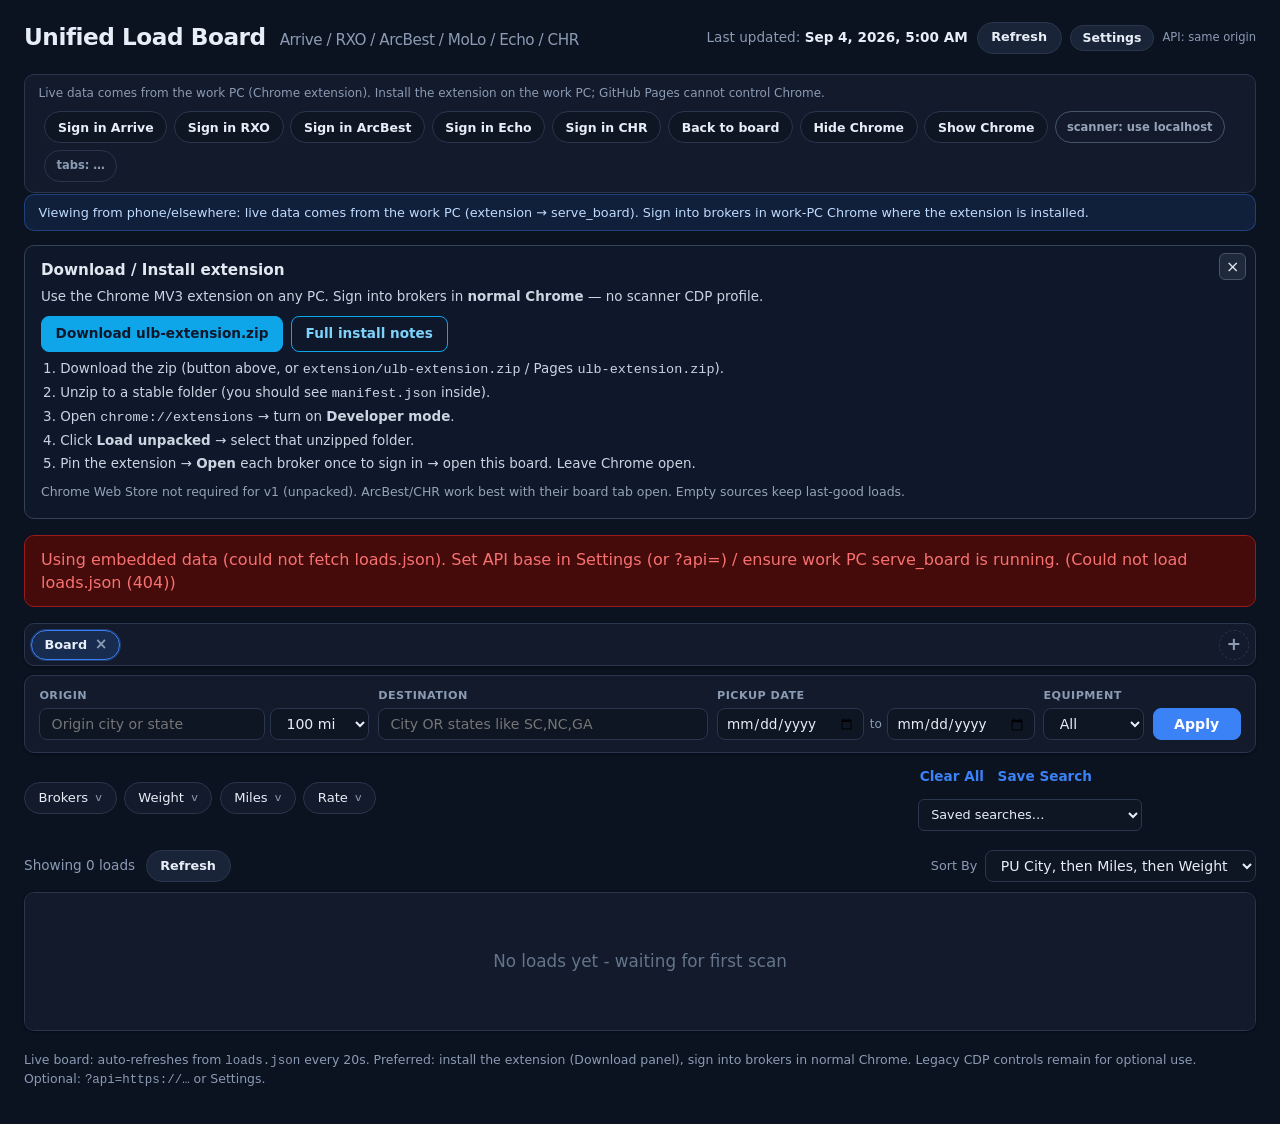
==== commit f11be30c: "Ship extension 1.1.0: honest status, Arrive/ArcBest scrape paths, board polish - Shared honestSource" ====
--- a/index.html
+++ b/index.html
@@ -6,10 +6,10 @@
   <title>Unified Load Board - Zygis V</title>
   <style>
     :root {
-      --bg: #0f1419;
-      --surface: #1a2332;
-      --surface-2: #243044;
-      --border: #2d3a4f;
+      --bg: #0b1220;
+      --surface: #121a2b;
+      --surface-2: #1a2438;
+      --border: #2a364d;
       --text: #e8eef7;
       --muted: #8b9bb4;
       --accent: #3b82f6;
@@ -18,18 +18,22 @@
       --arrive: #22c55e;
       --rxo: #f59e0b;
       --arcbest: #a78bfa;
+      --molo: #f472b6;
       --echo: #38bdf8;
       --chr: #fb7185;
       --warn-bg: #422006;
       --warn-border: #b45309;
       --warn-text: #fcd34d;
       --empty: #64748b;
-      --row-hover: #1e2a3d;
-      --input-bg: #121a26;
+      --row-hover: #1a2538;
+      --row-alt: rgba(255,255,255,.018);
+      --input-bg: #0e1624;
       --shadow: 0 1px 3px rgba(0,0,0,.35);
       --pop-shadow: 0 8px 28px rgba(0,0,0,.45);
-      --radius: 8px;
+      --radius: 10px;
       --chip-radius: 999px;
+      --control-h: 32px;
+      --gap: 0.55rem;
       font-family: "Inter", "Segoe UI", system-ui, -apple-system, sans-serif;
     }
 
@@ -87,9 +91,12 @@
       font: inherit;
       font-size: 0.8rem;
       font-weight: 600;
-      padding: 0.35rem 0.75rem;
+      padding: 0 0.85rem;
+      height: var(--control-h);
       border-radius: var(--chip-radius);
       cursor: pointer;
+      display: inline-flex;
+      align-items: center;
     }
     .btn-refresh:hover { background: var(--border); border-color: var(--muted); }
     .btn-refresh:disabled { opacity: 0.6; cursor: wait; }
@@ -98,9 +105,9 @@
       display: flex;
       flex-wrap: wrap;
       align-items: center;
-      gap: 0.45rem 0.65rem;
-      margin: -0.35rem 0 1rem;
-      padding: 0.55rem 0.75rem;
+      gap: var(--gap);
+      margin: 0 0 var(--gap);
+      padding: 0.65rem 0.85rem;
       background: var(--surface);
       border: 1px solid var(--border);
       border-radius: var(--radius);
@@ -128,7 +135,7 @@
     .broker-link.Arrive:hover { border-color: var(--arrive); color: var(--arrive); }
     .broker-link.RXO:hover { border-color: var(--rxo); color: var(--rxo); }
     .broker-link.ArcBest:hover { border-color: var(--arcbest); color: var(--arcbest); }
-    .broker-link.MoLo:hover { border-color: #f472b6; color: #f472b6; }
+    .broker-link.MoLo:hover { border-color: var(--molo); color: var(--molo); }
     .broker-link.Echo:hover { border-color: var(--echo); color: var(--echo); }
     .broker-link.CHR:hover { border-color: var(--chr); color: var(--chr); }
 
@@ -143,26 +150,36 @@
       background: var(--input-bg);
       border: 1px solid var(--border);
       color: var(--text);
-      border-radius: 999px;
-      padding: 0.35rem 0.75rem;
+      border-radius: var(--chip-radius);
+      padding: 0 0.8rem;
+      height: var(--control-h);
       font-size: 0.78rem;
       font-weight: 600;
       cursor: pointer;
+      display: inline-flex;
+      align-items: center;
+      white-space: nowrap;
     }
     .btn-scanner:hover { border-color: var(--accent); color: var(--accent); }
     .btn-scanner:disabled { opacity: 0.55; cursor: not-allowed; }
     .scanner-pill {
       font-size: 0.72rem;
       font-weight: 600;
-      padding: 0.25rem 0.65rem;
-      border-radius: 999px;
+      padding: 0 0.7rem;
+      height: var(--control-h);
+      border-radius: var(--chip-radius);
       border: 1px solid var(--border);
       color: var(--muted);
       background: var(--surface);
+      display: inline-flex;
+      align-items: center;
     }
     .scanner-pill.hidden { border-color: #64748b; color: #94a3b8; }
     .scanner-pill.visible { border-color: #22c55e; color: #4ade80; }
-    .scanner-pill.cdp_down, .scanner-pill.error, .scanner-pill.unavailable {
+    .scanner-pill.cdp_down, .scanner-pill.unavailable {
+      border-color: #475569; color: #94a3b8;
+    }
+    .scanner-pill.error {
       border-color: #f59e0b; color: #fbbf24;
     }
     .btn-scanner.Arrive:hover { border-color: var(--arrive); color: var(--arrive); }
@@ -324,9 +341,9 @@
 
     .source-health {
       display: none;
-      margin: 0.5rem 1.1rem 0;
+      margin: 0 0 var(--gap);
       padding: 0.55rem 0.85rem;
-      border-radius: 8px;
+      border-radius: var(--radius);
       border: 1px solid #b45309;
       background: rgba(180, 83, 9, 0.12);
       color: #fbbf24;
@@ -345,14 +362,14 @@
     .search-bar {
       display: flex;
       flex-wrap: wrap;
-      gap: 0.55rem;
+      gap: var(--gap);
       align-items: flex-end;
       background: var(--surface);
       border: 1px solid var(--border);
       border-radius: var(--radius);
-      padding: 0.85rem 1rem;
+      padding: 0.75rem 0.9rem;
       box-shadow: var(--shadow);
-      margin-bottom: 0.65rem;
+      margin-bottom: var(--gap);
     }
 
     .field {
@@ -376,9 +393,10 @@
       background: var(--input-bg);
       border: 1px solid var(--border);
       color: var(--text);
-      border-radius: 6px;
-      padding: 0.5rem 0.7rem;
-      font-size: 0.9rem;
+      border-radius: 8px;
+      padding: 0 0.7rem;
+      height: var(--control-h);
+      font-size: 0.88rem;
       outline: none;
       min-width: 0;
       width: 100%;
@@ -409,8 +427,9 @@
       background: var(--input-bg);
       border: 1px solid var(--border);
       color: var(--text);
-      border-radius: 6px;
-      padding: 0.45rem 0.5rem;
+      border-radius: 8px;
+      padding: 0 0.5rem;
+      height: var(--control-h);
       font-size: 0.85rem;
       min-width: 0;
       width: 9.2rem;
@@ -427,14 +446,17 @@
       background: var(--accent);
       border: 1px solid var(--accent);
       color: #fff;
-      border-radius: 6px;
-      padding: 0.5rem 1.25rem;
-      font-size: 0.9rem;
+      border-radius: 8px;
+      padding: 0 1.15rem;
+      font-size: 0.88rem;
       font-weight: 600;
       cursor: pointer;
       align-self: flex-end;
-      height: 2.35rem;
+      height: var(--control-h);
       min-width: 5.5rem;
+      display: inline-flex;
+      align-items: center;
+      justify-content: center;
     }
 
     .btn-search:hover { background: var(--accent-hover); border-color: var(--accent-hover); }
@@ -602,12 +624,12 @@
       border: 1px solid var(--border);
       color: var(--text);
       border-radius: var(--chip-radius);
-      padding: 0.4rem 0.85rem;
+      padding: 0 0.85rem;
       font-size: 0.82rem;
       cursor: pointer;
       user-select: none;
       white-space: nowrap;
-      height: 2rem;
+      height: var(--control-h);
       box-sizing: border-box;
     }
 
@@ -855,7 +877,7 @@
     }
 
     th, td {
-      padding: 0.7rem 0.75rem;
+      padding: 0.55rem 0.7rem;
       text-align: left;
       border-bottom: 1px solid var(--border);
       white-space: nowrap;
@@ -879,6 +901,7 @@
     th .sort-ind { opacity: 0.45; margin-left: 0.25rem; font-weight: 700; }
     th.active .sort-ind { opacity: 1; color: var(--accent); }
 
+    tbody tr:nth-child(even) { background: var(--row-alt); }
     tbody tr:hover { background: var(--row-hover); }
     tbody tr:last-child td { border-bottom: none; }
 
@@ -897,7 +920,7 @@
     .badge.Arrive { background: rgba(34,197,94,.15); color: var(--arrive); }
     .badge.RXO { background: rgba(245,158,11,.15); color: var(--rxo); }
     .badge.ArcBest { background: rgba(167,139,250,.15); color: var(--arcbest); }
-    .badge.MoLo { background: rgba(244,114,182,.15); color: #f472b6; }
+    .badge.MoLo { background: rgba(244,114,182,.15); color: var(--molo); }
     .badge.Echo { background: rgba(56,189,248,.15); color: var(--echo); }
     .badge.CHR { background: rgba(251,113,133,.15); color: var(--chr); }
 
@@ -991,7 +1014,7 @@
   </div>
 
   <div id="extensionBanner" class="banner extension-mode" role="status">
-    Extension mode — brokers signed in via normal Chrome. Loads posted by the Unified Load Board Scanner extension. Legacy CDP Chrome is optional and not required.
+    Extension mode — loads come from the Chrome extension (normal broker tabs). Legacy CDP Chrome is optional; “CDP off” is normal here, not an error.
   </div>
 
   <div class="ext-install" id="extInstallPanel" aria-label="Download and install Chrome extension">
@@ -1309,7 +1332,7 @@
         const labels = {
           hidden: "scanner: hidden",
           visible: "scanner: visible",
-          cdp_down: "legacy CDP: off (ok if using extension)",
+          cdp_down: "CDP: off (normal in extension mode)",
           extension: "mode: extension",
           unavailable: "scanner: use localhost",
           error: "scanner: error",
@@ -1400,10 +1423,14 @@
             const st = s.status || "?";
             const n = (typeof s.count === "number") ? s.count : "?";
             bits.push(name + ":" + n + (st && st !== "ok" ? "(" + st + ")" : ""));
-            if (st === "needs_login" && !(typeof n === "number" && n > 0)) problems.push(name + " needs login — open broker tab / sign in");
-            else if (st === "stale") { /* kept previous; not an alarm */ }
-            else if (st === "empty" && n === 0) problems.push(name + " 0 loads (open tab + search/refresh)");
-            else if (st === "error") problems.push(name + " error");
+            // Honesty: needs_login with loads is a lie — treat as stale for display
+            var showSt = st;
+            if (typeof n === "number" && n > 0 && st === "needs_login") showSt = "stale";
+            if (showSt !== st) bits[bits.length - 1] = name + ":" + n + "(stale)";
+            if (showSt === "needs_login") problems.push(name + " needs login — open broker tab / sign in");
+            else if (showSt === "stale") { /* kept previous; not an alarm */ }
+            else if (showSt === "empty" && n === 0) problems.push(name + " 0 loads (open tab + search/refresh)");
+            else if (showSt === "error") problems.push(name + " error");
           });
           const when = data.scannedAt ? (" · scan " + data.scannedAt) : "";
           if (problems.length) {
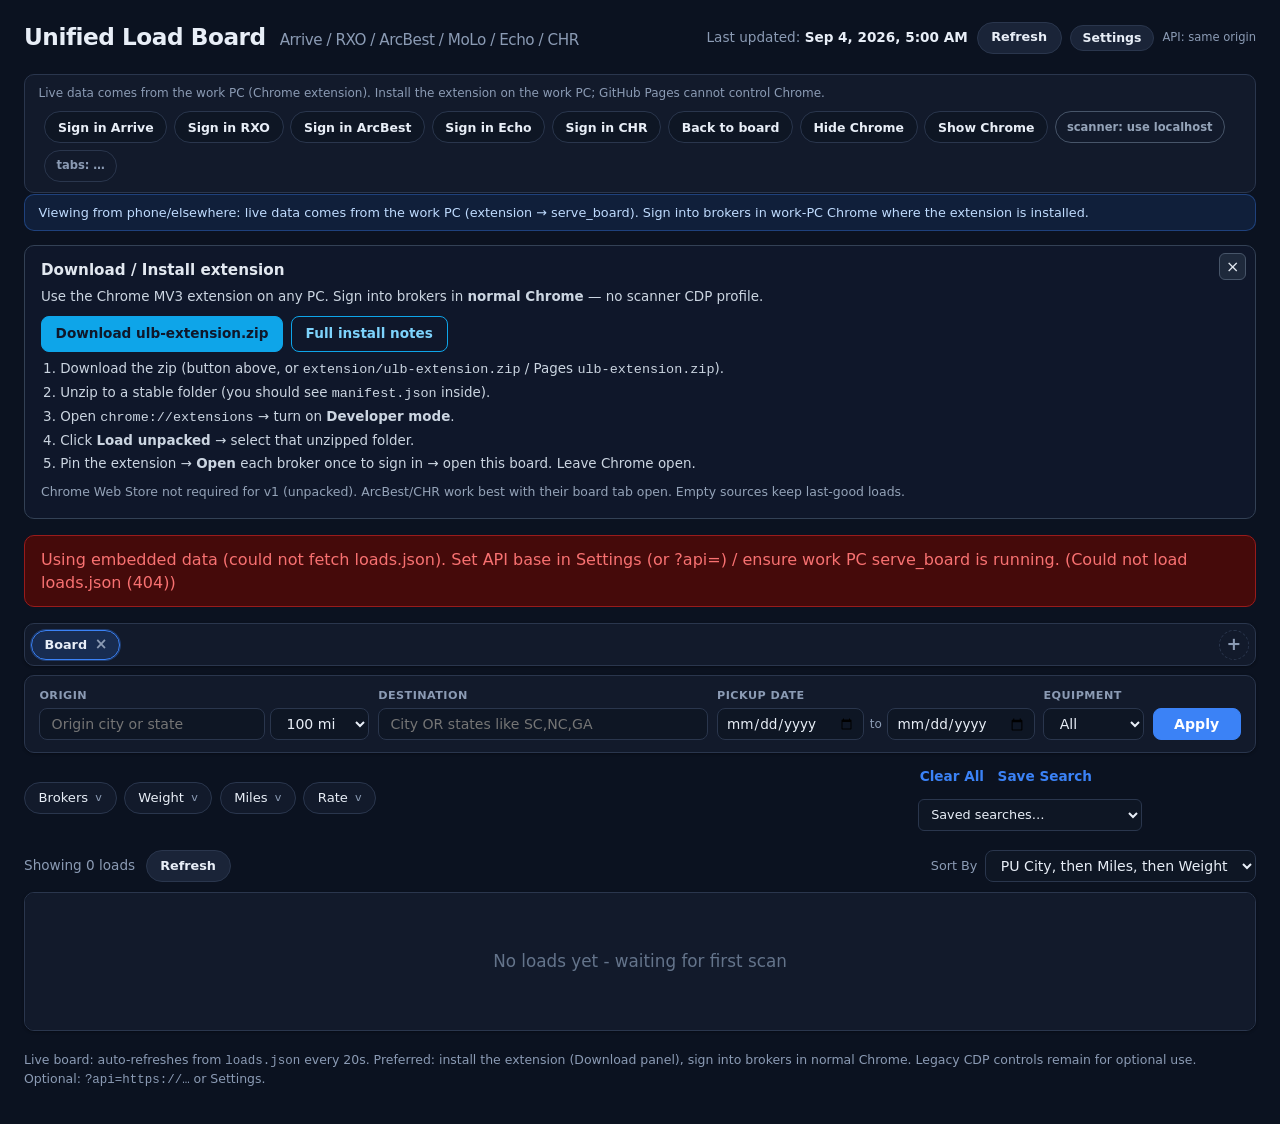
==== commit 7b023954: "Fix RXO/CHR parse, MoLo deep links, dest-state filter (ext 1.1.2) RXO now reads cityName/stateCode/z" ====
--- a/index.html
+++ b/index.html
@@ -3,6 +3,9 @@
 <head>
   <meta charset="UTF-8" />
   <meta name="viewport" content="width=device-width, initial-scale=1" />
+  <meta http-equiv="Cache-Control" content="no-cache, no-store, must-revalidate" />
+  <meta http-equiv="Pragma" content="no-cache" />
+  <meta http-equiv="Expires" content="0" />
   <title>Unified Load Board - Zygis V</title>
   <style>
     :root {
@@ -112,6 +115,8 @@
       border: 1px solid var(--border);
       border-radius: var(--radius);
     }
+    /* Extension mode: hide legacy CDP Sign-in / Hide Chrome / CDP pills entirely */
+    .broker-bar.extension-hidden { display: none !important; }
     .broker-bar .broker-help {
       color: var(--muted);
       font-size: 0.75rem;
@@ -356,6 +361,14 @@
       background: rgba(4, 120, 87, 0.12);
       color: #6ee7b7;
     }
+    .source-health .src-bit { white-space: nowrap; }
+    .source-health .src-cached {
+      color: var(--muted);
+      font-weight: 500;
+      font-size: 0.78em;
+      opacity: 0.85;
+    }
+    .source-health.ok .src-cached { color: #94a3b8; }
 
 
     /* ---- Top search toolbar ---- */
@@ -1014,7 +1027,7 @@
   </div>
 
   <div id="extensionBanner" class="banner extension-mode" role="status">
-    Extension mode — loads come from the Chrome extension (normal broker tabs). Legacy CDP Chrome is optional; “CDP off” is normal here, not an error.
+    Loads from Chrome extension — use the extension popup to open or sign in to brokers.
   </div>
 
   <div class="ext-install" id="extInstallPanel" aria-label="Download and install Chrome extension">
@@ -1389,6 +1402,27 @@
       }
 
       let _scannerHideTimer = null;
+      function isExtensionMode() {
+        const m = String(state.dataMode || state.lastScanMode || "").toLowerCase();
+        return m === "extension";
+      }
+
+      function updateBrokerBarVisibility() {
+        const bar = document.getElementById("brokerBar");
+        if (!bar) return;
+        // Hide legacy CDP Sign-in / Hide Chrome / Back to board / CDP pills in extension mode.
+        // Keep APIs wired; only the UI row is hidden. Unknown/legacy CDP keeps controls.
+        bar.classList.toggle("extension-hidden", isExtensionMode());
+      }
+
+      function escapeHtml(s) {
+        return String(s == null ? "" : s)
+          .replace(/&/g, "&amp;")
+          .replace(/</g, "&lt;")
+          .replace(/>/g, "&gt;")
+          .replace(/"/g, "&quot;");
+      }
+
       async function refreshSourceHealth() {
         const box = el.sourceHealth || document.getElementById("sourceHealth");
         if (!box) return;
@@ -1412,34 +1446,53 @@
           if (!data || !data.sources) {
             box.classList.remove("visible", "ok");
             box.textContent = "";
+            updateBrokerBarVisibility();
             return;
           }
+          if (data.mode) state.lastScanMode = data.mode;
+          updateBrokerBarVisibility();
           const order = ["Arrive", "RXO", "ArcBest", "MoLo", "Echo", "CHR"];
-          const bits = [];
+          const bitsHtml = [];
           const problems = [];
           order.forEach(function (name) {
             const s = data.sources[name];
             if (!s) return;
             const st = s.status || "?";
             const n = (typeof s.count === "number") ? s.count : "?";
-            bits.push(name + ":" + n + (st && st !== "ok" ? "(" + st + ")" : ""));
             // Honesty: needs_login with loads is a lie — treat as stale for display
             var showSt = st;
-            if (typeof n === "number" && n > 0 && st === "needs_login") showSt = "stale";
-            if (showSt !== st) bits[bits.length - 1] = name + ":" + n + "(stale)";
+            if (typeof n === "number" && n > 0 && (st === "needs_login" || st === "stale")) showSt = "stale";
+            if (st === "stale") showSt = "stale";
+            var label = escapeHtml(name) + " " + escapeHtml(n);
+            var title = "";
+            if (showSt === "ok" || showSt === "?") {
+              bitsHtml.push('<span class="src-bit" title="' + escapeHtml(st) + '">' + label + "</span>");
+            } else if (showSt === "stale") {
+              // Soft: count first; muted "cached" — never look like an error
+              title = "stale — showing last-good / cached loads";
+              bitsHtml.push(
+                '<span class="src-bit" title="' + title + '">' + label +
+                ' <span class="src-cached">· cached</span></span>'
+              );
+            } else {
+              bitsHtml.push(
+                '<span class="src-bit" title="' + escapeHtml(st) + '">' + label +
+                (st && st !== "ok" ? " (" + escapeHtml(st) + ")" : "") + "</span>"
+              );
+            }
             if (showSt === "needs_login") problems.push(name + " needs login — open broker tab / sign in");
-            else if (showSt === "stale") { /* kept previous; not an alarm */ }
+            else if (showSt === "stale") { /* cached last-good; not an alarm */ }
             else if (showSt === "empty" && n === 0) problems.push(name + " 0 loads (open tab + search/refresh)");
             else if (showSt === "error") problems.push(name + " error");
           });
-          const when = data.scannedAt ? (" · scan " + data.scannedAt) : "";
+          const when = data.scannedAt ? (" · scan " + escapeHtml(data.scannedAt)) : "";
           if (problems.length) {
             box.classList.add("visible");
             box.classList.remove("ok");
-            box.textContent = problems.join(" · ") + " | " + bits.join(" · ") + when;
+            box.innerHTML = escapeHtml(problems.join(" · ")) + " | " + bitsHtml.join(" · ") + when;
           } else {
             box.classList.add("visible", "ok");
-            box.textContent = "Sources OK: " + bits.join(" · ") + when;
+            box.innerHTML = "Sources: " + bitsHtml.join(" · ") + when;
           }
         } catch (err) {
           box.classList.remove("visible", "ok");
@@ -1500,9 +1553,9 @@
         }
         // Initial status + light poll when local/tunneled
         callScanner("status").catch(function () {
-          const extMode = String(state.dataMode || "").toLowerCase() === "extension";
-          if (extMode) setScannerPill("extension", "Using Chrome extension — legacy CDP not required");
+          if (isExtensionMode()) setScannerPill("extension", "Using Chrome extension");
           else setScannerPill(scannerApiBase() === null ? "unavailable" : "cdp_down");
+          updateBrokerBarVisibility();
         });
         refreshSourceHealth();
         setInterval(function () {
@@ -1518,6 +1571,7 @@
         loads: [],
         updatedAt: null,
         dataMode: null,
+        lastScanMode: null,
         sortPreset: "pu_miles_weight",
         sortKey: "pickup_city",
         sortDir: "asc",
@@ -1612,16 +1666,16 @@
           return String(BROKER_BOARD_URLS[k]).replace(/\/$/, "");
         });
         if (boards.indexOf(bare) >= 0) return false;
-        // Board homepage variants (no load-specific path/query)
         for (let i = 0; i < boards.length; i++) {
           if (bare === boards[i]) return false;
         }
+        // RXO page-index junk: /loads/1 .. /loads/99
+        if (/rxoconnect\.rxo\.com\/loads\/\d{1,2}\/?$/i.test(bare)) return false;
         const idStr = String(id || "");
+        if (idStr && /^\d{1,2}$/.test(idStr) && /rxoconnect\.rxo\.com\/loads\//i.test(u)) return false;
         if (idStr && u.indexOf(idStr) >= 0) return true;
-        // load-specific query/path markers
         if (/[?&#](loadId|loadNumber|loadBoardId|shipmentId|referenceNumber)=/i.test(u)) return true;
         if (/\/(loads|availableLoads|Shipments|find-loads)\/[^/?#]+/i.test(u)) return true;
-        // Non-board http(s) link (detail / filtered / deep) counts as useful
         return true;
       }
 
@@ -1645,25 +1699,39 @@
         const id = String((load && load.id) || "").trim();
         const src = String((load && load.source) || "").trim();
         const raw = String((load && load.url) || "").trim();
+        const board = BROKER_BOARD_URLS[src] || "";
+        const enc = encodeURIComponent(id);
+
+        // Drop RXO index deep links stored from bad scrapes
+        if (src === "RXO" && (/^\d{1,2}$/.test(id) || /rxoconnect\.rxo\.com\/loads\/\d{1,2}\/?$/i.test(raw))) {
+          return board || "";
+        }
+
+        // MoLo / ArcBest: Load # is referenceNumber — prefer that even when stored url only has shipmentId
+        if ((src === "ArcBest" || src === "MoLo") && id && !isSyntheticLoadId(id)) {
+          let u = "https://carriers.arcb.com/Shipments?referenceNumber=" + enc;
+          const sm = raw.match(/[?&#]shipmentId=([^&#]+)/i);
+          if (sm && sm[1] && decodeURIComponent(sm[1]) !== id) {
+            u += "&shipmentId=" + encodeURIComponent(sm[1]);
+          }
+          return u;
+        }
+
         if (isUsefulLoadUrl(raw, id)) return raw;
-        const board = BROKER_BOARD_URLS[src] || "";
         if (isSyntheticLoadId(id)) return board || raw || "";
-        const enc = encodeURIComponent(id);
         if (src === "Arrive") {
           return "https://carrier.arrivelogistics.com/find-loads?loadBoardId=" + enc;
         }
         if (src === "RXO") {
+          // Reject tiny index ids 1..99 as deep links
+          if (/^\d{1,2}$/.test(id)) return board || raw || "";
           return "https://carrier.rxoconnect.rxo.com/loads/" + enc;
         }
-        if (src === "ArcBest" || src === "MoLo") {
-          return "https://carriers.arcb.com/Shipments?referenceNumber=" + enc;
-        }
         if (src === "Echo") {
-          // CDP-proven: /v2/…?loadId= expands the correct load (email/lane-alert style)
           return "https://echodrive.echo.com/v2/carrier/10261/availableLoads?loadId=" + enc;
         }
         if (src === "CHR") {
-          return "https://www.navispherecarrier.com/?loadId=" + enc;
+          return "https://www.navispherecarrier.com/find-loads?loadId=" + enc;
         }
         return board || raw || "";
       }
@@ -1747,13 +1815,19 @@
           (load && (load.delivery_city || load.destination || load.delivery || "")) || ""
         ).replace(/\s+/g, " ").trim();
         if (!hay) return "";
-        // "City, SC 29550" | "Hartsville, SC" | "SC 29550" | "PA 16881" | "... SC"
-        let m = hay.match(/,\s*([A-Za-z]{2})(?:\s+\d{5}(?:-\d{4})?)?\s*$/);
+        // Echo-style: "LANCASTER, NY 14086" | "Hartsville, SC" | "City, ST"
+        let m = hay.match(/,\s*([A-Za-z]{2})(?:\s+\d{5}(?:-\d{4})?)?\s*$/i);
         if (m && US_STATE_CODES[m[1].toUpperCase()]) return m[1].toUpperCase();
+        // "ITASCA IL" / "MENOMONIE WI" (no comma)
+        m = hay.match(/^(.+?)\s+([A-Za-z]{2})$/);
+        if (m && US_STATE_CODES[m[2].toUpperCase()] && m[1].length >= 2) return m[2].toUpperCase();
+        // "SC 29550" | "PA 16881" | bare "SC"
         m = hay.match(/^([A-Za-z]{2})(?:\s+\d{5}(?:-\d{4})?)?\s*$/);
         if (m && US_STATE_CODES[m[1].toUpperCase()]) return m[1].toUpperCase();
+        // Anywhere: "ST 12345"
         m = hay.match(/\b([A-Za-z]{2})\s+\d{5}(?:-\d{4})?\b/);
         if (m && US_STATE_CODES[m[1].toUpperCase()]) return m[1].toUpperCase();
+        // Trailing ", ST" already covered; trailing " ST"
         m = hay.match(/\b([A-Za-z]{2})\s*$/);
         if (m && US_STATE_CODES[m[1].toUpperCase()]) return m[1].toUpperCase();
         return "";
@@ -2343,14 +2417,18 @@
             destStates.forEach((s) => { want[s] = true; });
             rows = rows.filter((l) => {
               const st = parseDeliveryState(l);
-              if (st && want[st]) return true;
-              // Also allow cityMatch against raw hay for "ST ZIP" edge cases
-              const hay = (deliveryCity(l) + " " + (l.delivery_city || "") + " " + (l.destination || "")).trim();
-              return destStates.some((s) => cityMatch(hay, s) || new RegExp("\\b" + s + "\\b", "i").test(hay));
+              if (st) return !!want[st];
+              // No parseable state: do NOT match via loose cityMatch("SC") on city names —
+              // only accept explicit ST token in the raw hay (word-boundary).
+              const hay = (
+                deliveryCity(l) + " " + (l.delivery_city || "") + " " + (l.destination || "")
+              ).trim();
+              if (!hay) return false; // missing dest → exclude when user required states
+              return destStates.some((s) => new RegExp("\\b" + s + "\\b", "i").test(hay));
             });
           } else {
             rows = rows.filter((l) => {
-              const hay = (deliveryCity(l) + " " + (l.destination || "")).trim();
+              const hay = (deliveryCity(l) + " " + (l.delivery_city || "") + " " + (l.destination || "")).trim();
               return cityMatch(hay, destQ);
             });
           }
@@ -2477,15 +2555,10 @@
         el.updatedAt.textContent = formatUpdated(state.updatedAt);
         el.banner.classList.toggle("visible", hasExampleRows(state.loads));
         if (el.extBanner) {
-          const extMode = String(state.dataMode || "").toLowerCase() === "extension";
+          const extMode = isExtensionMode();
           el.extBanner.classList.toggle("visible", extMode && !hasExampleRows(state.loads));
-          if (extMode) {
-            const pill = document.getElementById("scannerStatusPill");
-            if (pill && /cdp|unavailable|…|\.\.\./i.test(pill.textContent || "")) {
-              setScannerPill("extension", "Using Chrome extension — legacy CDP not required");
-            }
-          }
-        }
+        }
+        updateBrokerBarVisibility();
         refreshSourceHealth();
         if (el.sortPreset.value !== state.sortPreset) {
           el.sortPreset.value = state.sortPreset;
@@ -2519,7 +2592,16 @@
           el.tbody.innerHTML = "";
           el.empty.hidden = false;
           el.empty.textContent = "No loads match the current filters";
-          el.stats.textContent = "0 match filters · " + state.loads.length + " total";
+          const totalBySrc0 = {};
+          state.loads.forEach(function (l) {
+            const s = l.source || "?";
+            totalBySrc0[s] = (totalBySrc0[s] || 0) + 1;
+          });
+          const bits0 = ALL_BROKERS.filter(function (s) { return totalBySrc0[s]; })
+            .map(function (s) { return s + " 0/" + totalBySrc0[s] + " (0 match filter)"; });
+          el.stats.textContent =
+            "0 match filters · " + state.loads.length + " total" +
+            (bits0.length ? " (" + bits0.join(" · ") + ")" : "");
           return;
         }
 
@@ -2529,12 +2611,24 @@
           const s = l.source || "?";
           bySrc[s] = (bySrc[s] || 0) + 1;
         });
+        const totalBySrc = {};
+        state.loads.forEach(function (l) {
+          const s = l.source || "?";
+          totalBySrc[s] = (totalBySrc[s] || 0) + 1;
+        });
+        const filtered = rows.length !== state.loads.length;
         const srcBits = ALL_BROKERS
-          .filter(function (s) { return bySrc[s]; })
-          .map(function (s) { return s + " " + bySrc[s]; });
+          .filter(function (s) { return totalBySrc[s]; })
+          .map(function (s) {
+            const n = bySrc[s] || 0;
+            const tot = totalBySrc[s] || 0;
+            if (!filtered) return s + " " + tot;
+            if (n === 0) return s + " 0/" + tot + " (0 match filter)";
+            return s + " " + n + "/" + tot;
+          });
         const srcTxt = srcBits.length ? " (" + srcBits.join(" · ") + ")" : "";
         el.stats.textContent =
-          rows.length === state.loads.length
+          !filtered
             ? "Showing " + rows.length + " loads" + srcTxt
             : rows.length + " match filters · " + state.loads.length + " total" + srcTxt;
 
@@ -2864,7 +2958,11 @@
         state.updatedAt = (data && data.updatedAt) || null;
         state.loads = data && Array.isArray(data.loads) ? data.loads : [];
         state.dataMode = (data && data.mode) || null;
+        if (!state.dataMode && data && data.last_scan && data.last_scan.mode) {
+          state.dataMode = data.last_scan.mode;
+        }
         state.dataSource = fromFetch ? "loads.json" : "embedded";
+        updateBrokerBarVisibility();
         populateEquipmentOptions(state.loads);
         computeBounds(state.loads);
         initDateInputs();
